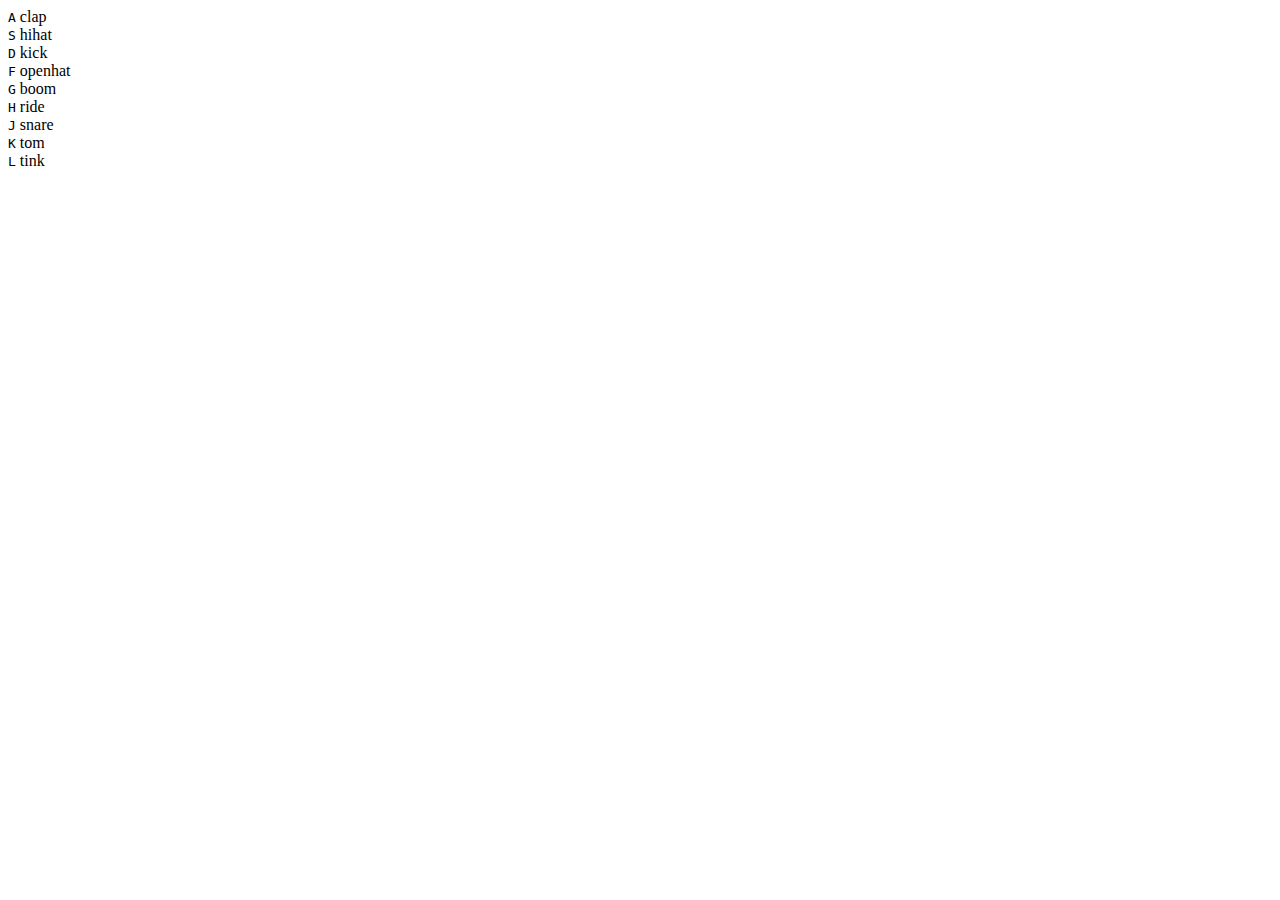
==== Javascript Drum Kit/index.html @ 5fda7138 "drumkit starter files" ====
<!DOCTYPE html>
<html lang="en">
<head>
  <meta charset="UTF-8">
  <title>JS Drum Kit</title>
  <link rel="stylesheet" href="style.css">
</head>
<body>


  <div class="keys">
    <div data-key="65" class="key">
      <kbd>A</kbd>
      <span class="sound">clap</span>
    </div>
    <div data-key="83" class="key">
      <kbd>S</kbd>
      <span class="sound">hihat</span>
    </div>
    <div data-key="68" class="key">
      <kbd>D</kbd>
      <span class="sound">kick</span>
    </div>
    <div data-key="70" class="key">
      <kbd>F</kbd>
      <span class="sound">openhat</span>
    </div>
    <div data-key="71" class="key">
      <kbd>G</kbd>
      <span class="sound">boom</span>
    </div>
    <div data-key="72" class="key">
      <kbd>H</kbd>
      <span class="sound">ride</span>
    </div>
    <div data-key="74" class="key">
      <kbd>J</kbd>
      <span class="sound">snare</span>
    </div>
    <div data-key="75" class="key">
      <kbd>K</kbd>
      <span class="sound">tom</span>
    </div>
    <div data-key="76" class="key">
      <kbd>L</kbd>
      <span class="sound">tink</span>
    </div>
  </div>

  <audio data-key="65" src="sounds/clap.wav"></audio>
  <audio data-key="83" src="sounds/hihat.wav"></audio>
  <audio data-key="68" src="sounds/kick.wav"></audio>
  <audio data-key="70" src="sounds/openhat.wav"></audio>
  <audio data-key="71" src="sounds/boom.wav"></audio>
  <audio data-key="72" src="sounds/ride.wav"></audio>
  <audio data-key="74" src="sounds/snare.wav"></audio>
  <audio data-key="75" src="sounds/tom.wav"></audio>
  <audio data-key="76" src="sounds/tink.wav"></audio>

<script>
</script>


</body>
</html>
---- Javascript Drum Kit/style.css ----
<!DOCTYPE html>
<html lang="en">
  <head>
    <meta charset="utf-8">
  <link rel="dns-prefetch" href="https://assets-cdn.github.com">
  <link rel="dns-prefetch" href="https://avatars0.githubusercontent.com">
  <link rel="dns-prefetch" href="https://avatars1.githubusercontent.com">
  <link rel="dns-prefetch" href="https://avatars2.githubusercontent.com">
  <link rel="dns-prefetch" href="https://avatars3.githubusercontent.com">
  <link rel="dns-prefetch" href="https://github-cloud.s3.amazonaws.com">
  <link rel="dns-prefetch" href="https://user-images.githubusercontent.com/">



  <link crossorigin="anonymous" href="https://assets-cdn.github.com/assets/frameworks-2d2d4c150f7000385741c6b992b302689ecd172246c6428904e0813be9bceca6.css" integrity="sha256-LS1MFQ9wADhXQca5krMCaJ7NFyJGxkKJBOCBO+m87KY=" media="all" rel="stylesheet" />
  <link crossorigin="anonymous" href="https://assets-cdn.github.com/assets/github-0522ae8d3b3bdc841d2f91f90efd5f1fd9040d910905674cd134ced43a6dfea6.css" integrity="sha256-BSKujTs73IQdL5H5Dv1fH9kEDZEJBWdM0TTO1Dpt/qY=" media="all" rel="stylesheet" />
  
  
  
  

  <meta name="viewport" content="width=device-width">
  
  <title>JavaScript30/style.css at master · wesbos/JavaScript30</title>
  <link rel="search" type="application/opensearchdescription+xml" href="/opensearch.xml" title="GitHub">
  <link rel="fluid-icon" href="https://github.com/fluidicon.png" title="GitHub">
  <meta property="fb:app_id" content="1401488693436528">

    
    <meta content="https://avatars7.githubusercontent.com/u/176013?v=4&amp;s=400" property="og:image" /><meta content="GitHub" property="og:site_name" /><meta content="object" property="og:type" /><meta content="wesbos/JavaScript30" property="og:title" /><meta content="https://github.com/wesbos/JavaScript30" property="og:url" /><meta content="JavaScript30 - 30 Day Vanilla JS Challenge" property="og:description" />

  <link rel="assets" href="https://assets-cdn.github.com/">
  <link rel="web-socket" href="wss://live.github.com/_sockets/VjI6MTgzMjg4Njg5OjAyNmUxOGY5YWJiZDZjYTgyNzcyY2M4ZjlkZTRhYjY4MzBkODRhODIwNzNkYmI5YmRiNjY3ODBmZDhkNmU0MjI=--f58b25736aa724ffe8bc787ad83410e9cb18c23b">
  <meta name="pjax-timeout" content="1000">
  <link rel="sudo-modal" href="/sessions/sudo_modal">
  <meta name="request-id" content="FF1B:16A5B:2F0E35:4AB969:59695A2B" data-pjax-transient>
  

  <meta name="selected-link" value="repo_source" data-pjax-transient>

  <meta name="google-site-verification" content="KT5gs8h0wvaagLKAVWq8bbeNwnZZK1r1XQysX3xurLU">
<meta name="google-site-verification" content="ZzhVyEFwb7w3e0-uOTltm8Jsck2F5StVihD0exw2fsA">
    <meta name="google-analytics" content="UA-3769691-2">

<meta content="collector.githubapp.com" name="octolytics-host" /><meta content="github" name="octolytics-app-id" /><meta content="https://collector.githubapp.com/github-external/browser_event" name="octolytics-event-url" /><meta content="FF1B:16A5B:2F0E35:4AB969:59695A2B" name="octolytics-dimension-request_id" /><meta content="sea" name="octolytics-dimension-region_edge" /><meta content="iad" name="octolytics-dimension-region_render" /><meta content="11225005" name="octolytics-actor-id" /><meta content="zhangzheng888" name="octolytics-actor-login" /><meta content="86ebe3dd2233b5ef2820aeb499e6f1632918552016f8547a22717edd52e17399" name="octolytics-actor-hash" />
<meta content="/&lt;user-name&gt;/&lt;repo-name&gt;/blob/show" data-pjax-transient="true" name="analytics-location" />




  <meta class="js-ga-set" name="dimension1" content="Logged In">


  

      <meta name="hostname" content="github.com">
  <meta name="user-login" content="zhangzheng888">

      <meta name="expected-hostname" content="github.com">
    <meta name="js-proxy-site-detection-payload" content="[base64]">


  <meta name="html-safe-nonce" content="883b63238f176e37fce765da57f1c0bd002ce04e">

  <meta http-equiv="x-pjax-version" content="f682644ce1bb9629b9d9d9bedf64801b">
  

      <link href="https://github.com/wesbos/JavaScript30/commits/master.atom" rel="alternate" title="Recent Commits to JavaScript30:master" type="application/atom+xml">

  <meta name="description" content="JavaScript30 - 30 Day Vanilla JS Challenge">
  <meta name="go-import" content="github.com/wesbos/JavaScript30 git https://github.com/wesbos/JavaScript30.git">

  <meta content="176013" name="octolytics-dimension-user_id" /><meta content="wesbos" name="octolytics-dimension-user_login" /><meta content="75867720" name="octolytics-dimension-repository_id" /><meta content="wesbos/JavaScript30" name="octolytics-dimension-repository_nwo" /><meta content="true" name="octolytics-dimension-repository_public" /><meta content="false" name="octolytics-dimension-repository_is_fork" /><meta content="75867720" name="octolytics-dimension-repository_network_root_id" /><meta content="wesbos/JavaScript30" name="octolytics-dimension-repository_network_root_nwo" /><meta content="false" name="octolytics-dimension-repository_explore_github_marketplace_ci_cta_shown" />


    <link rel="canonical" href="https://github.com/wesbos/JavaScript30/blob/master/01%20-%20JavaScript%20Drum%20Kit/style.css" data-pjax-transient>


  <meta name="browser-stats-url" content="https://api.github.com/_private/browser/stats">

  <meta name="browser-errors-url" content="https://api.github.com/_private/browser/errors">

  <link rel="mask-icon" href="https://assets-cdn.github.com/pinned-octocat.svg" color="#000000">
  <link rel="icon" type="image/x-icon" href="https://assets-cdn.github.com/favicon.ico">

<meta name="theme-color" content="#1e2327">


  <meta name="u2f-support" content="true">

  </head>

  <body class="logged-in env-production emoji-size-boost page-blob">
    



  <div class="position-relative js-header-wrapper ">
    <a href="#start-of-content" tabindex="1" class="bg-black text-white p-3 show-on-focus js-skip-to-content">Skip to content</a>
    <div id="js-pjax-loader-bar" class="pjax-loader-bar"><div class="progress"></div></div>

    
    
    



        
<div class="header" role="banner">
  <div class="container clearfix">
    <a class="header-logo-invertocat" href="https://github.com/" data-hotkey="g d" aria-label="Homepage" data-ga-click="Header, go to dashboard, icon:logo">
  <svg aria-hidden="true" class="octicon octicon-mark-github" height="32" version="1.1" viewBox="0 0 16 16" width="32"><path fill-rule="evenodd" d="M8 0C3.58 0 0 3.58 0 8c0 3.54 2.29 6.53 5.47 7.59.4.07.55-.17.55-.38 0-.19-.01-.82-.01-1.49-2.01.37-2.53-.49-2.69-.94-.09-.23-.48-.94-.82-1.13-.28-.15-.68-.52-.01-.53.63-.01 1.08.58 1.23.82.72 1.21 1.87.87 2.33.66.07-.52.28-.87.51-1.07-1.78-.2-3.64-.89-3.64-3.95 0-.87.31-1.59.82-2.15-.08-.2-.36-1.02.08-2.12 0 0 .67-.21 2.2.82.64-.18 1.32-.27 2-.27.68 0 1.36.09 2 .27 1.53-1.04 2.2-.82 2.2-.82.44 1.1.16 1.92.08 2.12.51.56.82 1.27.82 2.15 0 3.07-1.87 3.75-3.65 3.95.29.25.54.73.54 1.48 0 1.07-.01 1.93-.01 2.2 0 .21.15.46.55.38A8.013 8.013 0 0 0 16 8c0-4.42-3.58-8-8-8z"/></svg>
</a>


        <div class="header-search scoped-search site-scoped-search js-site-search" role="search">
  <!-- '"` --><!-- </textarea></xmp> --></option></form><form accept-charset="UTF-8" action="/wesbos/JavaScript30/search" class="js-site-search-form" data-scoped-search-url="/wesbos/JavaScript30/search" data-unscoped-search-url="/search" method="get"><div style="margin:0;padding:0;display:inline"><input name="utf8" type="hidden" value="&#x2713;" /></div>
    <label class="form-control header-search-wrapper js-chromeless-input-container">
        <a href="/wesbos/JavaScript30/blob/master/01%20-%20JavaScript%20Drum%20Kit/style.css" class="header-search-scope no-underline">This repository</a>
      <input type="text"
        class="form-control header-search-input js-site-search-focus js-site-search-field is-clearable"
        data-hotkey="s"
        name="q"
        value=""
        placeholder="Search"
        aria-label="Search this repository"
        data-unscoped-placeholder="Search GitHub"
        data-scoped-placeholder="Search"
        autocapitalize="off">
        <input type="hidden" class="js-site-search-type-field" name="type" >
    </label>
</form></div>


      <ul class="header-nav float-left" role="navigation">
        <li class="header-nav-item">
          <a href="/pulls" aria-label="Pull requests you created" class="js-selected-navigation-item header-nav-link" data-ga-click="Header, click, Nav menu - item:pulls context:user" data-hotkey="g p" data-selected-links="/pulls /pulls/assigned /pulls/mentioned /pulls">
            Pull requests
</a>        </li>
        <li class="header-nav-item">
          <a href="/issues" aria-label="Issues you created" class="js-selected-navigation-item header-nav-link" data-ga-click="Header, click, Nav menu - item:issues context:user" data-hotkey="g i" data-selected-links="/issues /issues/assigned /issues/mentioned /issues">
            Issues
</a>        </li>
            <li class="header-nav-item">
              <a href="/marketplace" class="js-selected-navigation-item header-nav-link" data-ga-click="Header, click, Nav menu - item:marketplace context:user" data-selected-links=" /marketplace">
                Marketplace
</a>            </li>
          <li class="header-nav-item">
            <a class="header-nav-link" href="https://gist.github.com/" data-ga-click="Header, go to gist, text:gist">Gist</a>
          </li>
      </ul>

    
<ul class="header-nav user-nav float-right" id="user-links">
  <li class="header-nav-item">
    
    <a href="/notifications" aria-label="You have no unread notifications" class="header-nav-link notification-indicator tooltipped tooltipped-s js-socket-channel js-notification-indicator " data-channel="notification-changed:11225005" data-ga-click="Header, go to notifications, icon:read" data-hotkey="g n">
        <span class="mail-status "></span>
        <svg aria-hidden="true" class="octicon octicon-bell float-left" height="16" version="1.1" viewBox="0 0 14 16" width="14"><path fill-rule="evenodd" d="M14 12v1H0v-1l.73-.58c.77-.77.81-2.55 1.19-4.42C2.69 3.23 6 2 6 2c0-.55.45-1 1-1s1 .45 1 1c0 0 3.39 1.23 4.16 5 .38 1.88.42 3.66 1.19 4.42l.66.58H14zm-7 4c1.11 0 2-.89 2-2H5c0 1.11.89 2 2 2z"/></svg>
</a>
  </li>

  <li class="header-nav-item dropdown js-menu-container">
    <a class="header-nav-link tooltipped tooltipped-s js-menu-target" href="/new"
       aria-label="Create new…"
       aria-expanded="false"
       aria-haspopup="true"
       data-ga-click="Header, create new, icon:add">
      <svg aria-hidden="true" class="octicon octicon-plus float-left" height="16" version="1.1" viewBox="0 0 12 16" width="12"><path fill-rule="evenodd" d="M12 9H7v5H5V9H0V7h5V2h2v5h5z"/></svg>
      <span class="dropdown-caret"></span>
    </a>

    <div class="dropdown-menu-content js-menu-content">
      <ul class="dropdown-menu dropdown-menu-sw">
        
<a class="dropdown-item" href="/new" data-ga-click="Header, create new repository">
  New repository
</a>

  <a class="dropdown-item" href="/new/import" data-ga-click="Header, import a repository">
    Import repository
  </a>

<a class="dropdown-item" href="https://gist.github.com/" data-ga-click="Header, create new gist">
  New gist
</a>

  <a class="dropdown-item" href="/organizations/new" data-ga-click="Header, create new organization">
    New organization
  </a>




      </ul>
    </div>
  </li>

  <li class="header-nav-item dropdown js-menu-container">
    <a class="header-nav-link name tooltipped tooltipped-sw js-menu-target" href="/zhangzheng888"
       aria-label="View profile and more"
       aria-expanded="false"
       aria-haspopup="true"
       data-ga-click="Header, show menu, icon:avatar">
      <img alt="@zhangzheng888" class="avatar" src="https://avatars7.githubusercontent.com/u/11225005?v=4&amp;s=40" height="20" width="20">
      <span class="dropdown-caret"></span>
    </a>

    <div class="dropdown-menu-content js-menu-content">
      <div class="dropdown-menu dropdown-menu-sw">
        <div class="dropdown-header header-nav-current-user css-truncate">
          Signed in as <strong class="css-truncate-target">zhangzheng888</strong>
        </div>

        <div class="dropdown-divider"></div>

        <a class="dropdown-item" href="/zhangzheng888" data-ga-click="Header, go to profile, text:your profile">
          Your profile
        </a>
        <a class="dropdown-item" href="/zhangzheng888?tab=stars" data-ga-click="Header, go to starred repos, text:your stars">
          Your stars
        </a>
        <a class="dropdown-item" href="/explore" data-ga-click="Header, go to explore, text:explore">
          Explore
        </a>
        <a class="dropdown-item" href="https://help.github.com" data-ga-click="Header, go to help, text:help">
          Help
        </a>

        <div class="dropdown-divider"></div>

        <a class="dropdown-item" href="/settings/profile" data-ga-click="Header, go to settings, icon:settings">
          Settings
        </a>

        <!-- '"` --><!-- </textarea></xmp> --></option></form><form accept-charset="UTF-8" action="/logout" class="logout-form" method="post"><div style="margin:0;padding:0;display:inline"><input name="utf8" type="hidden" value="&#x2713;" /><input name="authenticity_token" type="hidden" value="LkQZO9pPXCbfWIFpiAdh2zVHQpJHOhcaK1U5I3yOAWi6pCA9kipITg+T6VxtT45/TMwpUqrHSQZGllgC674P7g==" /></div>
          <button type="submit" class="dropdown-item dropdown-signout" data-ga-click="Header, sign out, icon:logout">
            Sign out
          </button>
</form>      </div>
    </div>
  </li>
</ul>


    <!-- '"` --><!-- </textarea></xmp> --></option></form><form accept-charset="UTF-8" action="/logout" class="sr-only right-0" method="post"><div style="margin:0;padding:0;display:inline"><input name="utf8" type="hidden" value="&#x2713;" /><input name="authenticity_token" type="hidden" value="pvcbQCjNYOde0RsJHeAB9KbdU155Y11MOKJNgkdrmv0yFyJGYKh0j44aczz4qO5Q31Y4npSeA1BVYSyj0FuUew==" /></div>
      <button type="submit" class="dropdown-item dropdown-signout" data-ga-click="Header, sign out, icon:logout">
        Sign out
      </button>
</form>  </div>
</div>


      

  </div>

  <div id="start-of-content" class="show-on-focus"></div>

    <div id="js-flash-container">
</div>



  <div role="main">
        <div itemscope itemtype="http://schema.org/SoftwareSourceCode">
    <div id="js-repo-pjax-container" data-pjax-container>
      




    <div class="pagehead repohead instapaper_ignore readability-menu experiment-repo-nav">
      <div class="container repohead-details-container">

        <ul class="pagehead-actions">
  <li>
        <!-- '"` --><!-- </textarea></xmp> --></option></form><form accept-charset="UTF-8" action="/notifications/subscribe" class="js-social-container" data-autosubmit="true" data-remote="true" method="post"><div style="margin:0;padding:0;display:inline"><input name="utf8" type="hidden" value="&#x2713;" /><input name="authenticity_token" type="hidden" value="uhtlJGfyTkUo1gnWtTNiYeR6mv5d7xFJfTAPopca4hJoZwEcExyrwNBH8i+9vNGhxsopHXd8XPC1pP+kReGmzw==" /></div>      <input class="form-control" id="repository_id" name="repository_id" type="hidden" value="75867720" />

        <div class="select-menu js-menu-container js-select-menu">
          <a href="/wesbos/JavaScript30/subscription"
            class="btn btn-sm btn-with-count select-menu-button js-menu-target"
            role="button"
            aria-haspopup="true"
            aria-expanded="false"
            aria-label="Toggle repository notifications menu"
            data-ga-click="Repository, click Watch settings, action:blob#show">
            <span class="js-select-button">
                <svg aria-hidden="true" class="octicon octicon-eye" height="16" version="1.1" viewBox="0 0 16 16" width="16"><path fill-rule="evenodd" d="M8.06 2C3 2 0 8 0 8s3 6 8.06 6C13 14 16 8 16 8s-3-6-7.94-6zM8 12c-2.2 0-4-1.78-4-4 0-2.2 1.8-4 4-4 2.22 0 4 1.8 4 4 0 2.22-1.78 4-4 4zm2-4c0 1.11-.89 2-2 2-1.11 0-2-.89-2-2 0-1.11.89-2 2-2 1.11 0 2 .89 2 2z"/></svg>
                Watch
            </span>
          </a>
            <a class="social-count js-social-count"
              href="/wesbos/JavaScript30/watchers"
              aria-label="233 users are watching this repository">
              233
            </a>

        <div class="select-menu-modal-holder">
          <div class="select-menu-modal subscription-menu-modal js-menu-content">
            <div class="select-menu-header js-navigation-enable" tabindex="-1">
              <svg aria-label="Close" class="octicon octicon-x js-menu-close" height="16" role="img" version="1.1" viewBox="0 0 12 16" width="12"><path fill-rule="evenodd" d="M7.48 8l3.75 3.75-1.48 1.48L6 9.48l-3.75 3.75-1.48-1.48L4.52 8 .77 4.25l1.48-1.48L6 6.52l3.75-3.75 1.48 1.48z"/></svg>
              <span class="select-menu-title">Notifications</span>
            </div>

              <div class="select-menu-list js-navigation-container" role="menu">

                <div class="select-menu-item js-navigation-item selected" role="menuitem" tabindex="0">
                  <svg aria-hidden="true" class="octicon octicon-check select-menu-item-icon" height="16" version="1.1" viewBox="0 0 12 16" width="12"><path fill-rule="evenodd" d="M12 5l-8 8-4-4 1.5-1.5L4 10l6.5-6.5z"/></svg>
                  <div class="select-menu-item-text">
                    <input checked="checked" id="do_included" name="do" type="radio" value="included" />
                    <span class="select-menu-item-heading">Not watching</span>
                    <span class="description">Be notified when participating or @mentioned.</span>
                    <span class="js-select-button-text hidden-select-button-text">
                      <svg aria-hidden="true" class="octicon octicon-eye" height="16" version="1.1" viewBox="0 0 16 16" width="16"><path fill-rule="evenodd" d="M8.06 2C3 2 0 8 0 8s3 6 8.06 6C13 14 16 8 16 8s-3-6-7.94-6zM8 12c-2.2 0-4-1.78-4-4 0-2.2 1.8-4 4-4 2.22 0 4 1.8 4 4 0 2.22-1.78 4-4 4zm2-4c0 1.11-.89 2-2 2-1.11 0-2-.89-2-2 0-1.11.89-2 2-2 1.11 0 2 .89 2 2z"/></svg>
                      Watch
                    </span>
                  </div>
                </div>

                <div class="select-menu-item js-navigation-item " role="menuitem" tabindex="0">
                  <svg aria-hidden="true" class="octicon octicon-check select-menu-item-icon" height="16" version="1.1" viewBox="0 0 12 16" width="12"><path fill-rule="evenodd" d="M12 5l-8 8-4-4 1.5-1.5L4 10l6.5-6.5z"/></svg>
                  <div class="select-menu-item-text">
                    <input id="do_subscribed" name="do" type="radio" value="subscribed" />
                    <span class="select-menu-item-heading">Watching</span>
                    <span class="description">Be notified of all conversations.</span>
                    <span class="js-select-button-text hidden-select-button-text">
                      <svg aria-hidden="true" class="octicon octicon-eye" height="16" version="1.1" viewBox="0 0 16 16" width="16"><path fill-rule="evenodd" d="M8.06 2C3 2 0 8 0 8s3 6 8.06 6C13 14 16 8 16 8s-3-6-7.94-6zM8 12c-2.2 0-4-1.78-4-4 0-2.2 1.8-4 4-4 2.22 0 4 1.8 4 4 0 2.22-1.78 4-4 4zm2-4c0 1.11-.89 2-2 2-1.11 0-2-.89-2-2 0-1.11.89-2 2-2 1.11 0 2 .89 2 2z"/></svg>
                        Unwatch
                    </span>
                  </div>
                </div>

                <div class="select-menu-item js-navigation-item " role="menuitem" tabindex="0">
                  <svg aria-hidden="true" class="octicon octicon-check select-menu-item-icon" height="16" version="1.1" viewBox="0 0 12 16" width="12"><path fill-rule="evenodd" d="M12 5l-8 8-4-4 1.5-1.5L4 10l6.5-6.5z"/></svg>
                  <div class="select-menu-item-text">
                    <input id="do_ignore" name="do" type="radio" value="ignore" />
                    <span class="select-menu-item-heading">Ignoring</span>
                    <span class="description">Never be notified.</span>
                    <span class="js-select-button-text hidden-select-button-text">
                      <svg aria-hidden="true" class="octicon octicon-mute" height="16" version="1.1" viewBox="0 0 16 16" width="16"><path fill-rule="evenodd" d="M8 2.81v10.38c0 .67-.81 1-1.28.53L3 10H1c-.55 0-1-.45-1-1V7c0-.55.45-1 1-1h2l3.72-3.72C7.19 1.81 8 2.14 8 2.81zm7.53 3.22l-1.06-1.06-1.97 1.97-1.97-1.97-1.06 1.06L11.44 8 9.47 9.97l1.06 1.06 1.97-1.97 1.97 1.97 1.06-1.06L13.56 8l1.97-1.97z"/></svg>
                        Stop ignoring
                    </span>
                  </div>
                </div>

              </div>

            </div>
          </div>
        </div>
</form>
  </li>

  <li>
    
  <div class="js-toggler-container js-social-container starring-container ">
    <!-- '"` --><!-- </textarea></xmp> --></option></form><form accept-charset="UTF-8" action="/wesbos/JavaScript30/unstar" class="starred" data-remote="true" method="post"><div style="margin:0;padding:0;display:inline"><input name="utf8" type="hidden" value="&#x2713;" /><input name="authenticity_token" type="hidden" value="wg1s2pdFx8kyaXYXnhvdggSY9losZ483f235A/Bzvio9wN+Vgg/ffBTQmTHUxZYwXW8uY63fheA0F8/0KAkk3A==" /></div>
      <button
        type="submit"
        class="btn btn-sm btn-with-count js-toggler-target"
        aria-label="Unstar this repository" title="Unstar wesbos/JavaScript30"
        data-ga-click="Repository, click unstar button, action:blob#show; text:Unstar">
        <svg aria-hidden="true" class="octicon octicon-star" height="16" version="1.1" viewBox="0 0 14 16" width="14"><path fill-rule="evenodd" d="M14 6l-4.9-.64L7 1 4.9 5.36 0 6l3.6 3.26L2.67 14 7 11.67 11.33 14l-.93-4.74z"/></svg>
        Unstar
      </button>
        <a class="social-count js-social-count" href="/wesbos/JavaScript30/stargazers"
           aria-label="5016 users starred this repository">
          5,016
        </a>
</form>
    <!-- '"` --><!-- </textarea></xmp> --></option></form><form accept-charset="UTF-8" action="/wesbos/JavaScript30/star" class="unstarred" data-remote="true" method="post"><div style="margin:0;padding:0;display:inline"><input name="utf8" type="hidden" value="&#x2713;" /><input name="authenticity_token" type="hidden" value="K4BEL1ds92QpmD3MvWtNr0PNWvIuiU/qgKWnTadibAGa1hdcJS+I1+8dl27N3/5+omHniUPp8W5cS3JCYRWvBw==" /></div>
      <button
        type="submit"
        class="btn btn-sm btn-with-count js-toggler-target"
        aria-label="Star this repository" title="Star wesbos/JavaScript30"
        data-ga-click="Repository, click star button, action:blob#show; text:Star">
        <svg aria-hidden="true" class="octicon octicon-star" height="16" version="1.1" viewBox="0 0 14 16" width="14"><path fill-rule="evenodd" d="M14 6l-4.9-.64L7 1 4.9 5.36 0 6l3.6 3.26L2.67 14 7 11.67 11.33 14l-.93-4.74z"/></svg>
        Star
      </button>
        <a class="social-count js-social-count" href="/wesbos/JavaScript30/stargazers"
           aria-label="5016 users starred this repository">
          5,016
        </a>
</form>  </div>

  </li>

  <li>
          <!-- '"` --><!-- </textarea></xmp> --></option></form><form accept-charset="UTF-8" action="/wesbos/JavaScript30/fork" class="btn-with-count" method="post"><div style="margin:0;padding:0;display:inline"><input name="utf8" type="hidden" value="&#x2713;" /><input name="authenticity_token" type="hidden" value="wKA9ExxVQvMZlpgikC6wNyLUQgsxrcJQtqfOS9MN4hYwhuElLDWRGajT2oFSHgfc8XPT6Uik5TgBqX2qQ/8AKg==" /></div>
            <button
                type="submit"
                class="btn btn-sm btn-with-count"
                data-ga-click="Repository, show fork modal, action:blob#show; text:Fork"
                title="Fork your own copy of wesbos/JavaScript30 to your account"
                aria-label="Fork your own copy of wesbos/JavaScript30 to your account">
              <svg aria-hidden="true" class="octicon octicon-repo-forked" height="16" version="1.1" viewBox="0 0 10 16" width="10"><path fill-rule="evenodd" d="M8 1a1.993 1.993 0 0 0-1 3.72V6L5 8 3 6V4.72A1.993 1.993 0 0 0 2 1a1.993 1.993 0 0 0-1 3.72V6.5l3 3v1.78A1.993 1.993 0 0 0 5 15a1.993 1.993 0 0 0 1-3.72V9.5l3-3V4.72A1.993 1.993 0 0 0 8 1zM2 4.2C1.34 4.2.8 3.65.8 3c0-.65.55-1.2 1.2-1.2.65 0 1.2.55 1.2 1.2 0 .65-.55 1.2-1.2 1.2zm3 10c-.66 0-1.2-.55-1.2-1.2 0-.65.55-1.2 1.2-1.2.65 0 1.2.55 1.2 1.2 0 .65-.55 1.2-1.2 1.2zm3-10c-.66 0-1.2-.55-1.2-1.2 0-.65.55-1.2 1.2-1.2.65 0 1.2.55 1.2 1.2 0 .65-.55 1.2-1.2 1.2z"/></svg>
              Fork
            </button>
</form>
    <a href="/wesbos/JavaScript30/network" class="social-count"
       aria-label="4015 users forked this repository">
      4,015
    </a>
  </li>
</ul>

        <h1 class="public ">
  <svg aria-hidden="true" class="octicon octicon-repo" height="16" version="1.1" viewBox="0 0 12 16" width="12"><path fill-rule="evenodd" d="M4 9H3V8h1v1zm0-3H3v1h1V6zm0-2H3v1h1V4zm0-2H3v1h1V2zm8-1v12c0 .55-.45 1-1 1H6v2l-1.5-1.5L3 16v-2H1c-.55 0-1-.45-1-1V1c0-.55.45-1 1-1h10c.55 0 1 .45 1 1zm-1 10H1v2h2v-1h3v1h5v-2zm0-10H2v9h9V1z"/></svg>
  <span class="author" itemprop="author"><a href="/wesbos" class="url fn" rel="author">wesbos</a></span><!--
--><span class="path-divider">/</span><!--
--><strong itemprop="name"><a href="/wesbos/JavaScript30" data-pjax="#js-repo-pjax-container">JavaScript30</a></strong>

</h1>

      </div>
      <div class="container">
        
<nav class="reponav js-repo-nav js-sidenav-container-pjax"
     itemscope
     itemtype="http://schema.org/BreadcrumbList"
     role="navigation"
     data-pjax="#js-repo-pjax-container">

  <span itemscope itemtype="http://schema.org/ListItem" itemprop="itemListElement">
    <a href="/wesbos/JavaScript30" class="js-selected-navigation-item selected reponav-item" data-hotkey="g c" data-selected-links="repo_source repo_downloads repo_commits repo_releases repo_tags repo_branches /wesbos/JavaScript30" itemprop="url">
      <svg aria-hidden="true" class="octicon octicon-code" height="16" version="1.1" viewBox="0 0 14 16" width="14"><path fill-rule="evenodd" d="M9.5 3L8 4.5 11.5 8 8 11.5 9.5 13 14 8 9.5 3zm-5 0L0 8l4.5 5L6 11.5 2.5 8 6 4.5 4.5 3z"/></svg>
      <span itemprop="name">Code</span>
      <meta itemprop="position" content="1">
</a>  </span>


  <span itemscope itemtype="http://schema.org/ListItem" itemprop="itemListElement">
    <a href="/wesbos/JavaScript30/pulls" class="js-selected-navigation-item reponav-item" data-hotkey="g p" data-selected-links="repo_pulls /wesbos/JavaScript30/pulls" itemprop="url">
      <svg aria-hidden="true" class="octicon octicon-git-pull-request" height="16" version="1.1" viewBox="0 0 12 16" width="12"><path fill-rule="evenodd" d="M11 11.28V5c-.03-.78-.34-1.47-.94-2.06C9.46 2.35 8.78 2.03 8 2H7V0L4 3l3 3V4h1c.27.02.48.11.69.31.21.2.3.42.31.69v6.28A1.993 1.993 0 0 0 10 15a1.993 1.993 0 0 0 1-3.72zm-1 2.92c-.66 0-1.2-.55-1.2-1.2 0-.65.55-1.2 1.2-1.2.65 0 1.2.55 1.2 1.2 0 .65-.55 1.2-1.2 1.2zM4 3c0-1.11-.89-2-2-2a1.993 1.993 0 0 0-1 3.72v6.56A1.993 1.993 0 0 0 2 15a1.993 1.993 0 0 0 1-3.72V4.72c.59-.34 1-.98 1-1.72zm-.8 10c0 .66-.55 1.2-1.2 1.2-.65 0-1.2-.55-1.2-1.2 0-.65.55-1.2 1.2-1.2.65 0 1.2.55 1.2 1.2zM2 4.2C1.34 4.2.8 3.65.8 3c0-.65.55-1.2 1.2-1.2.65 0 1.2.55 1.2 1.2 0 .65-.55 1.2-1.2 1.2z"/></svg>
      <span itemprop="name">Pull requests</span>
      <span class="Counter">7</span>
      <meta itemprop="position" content="3">
</a>  </span>

    <a href="/wesbos/JavaScript30/projects" class="js-selected-navigation-item reponav-item" data-selected-links="repo_projects new_repo_project repo_project /wesbos/JavaScript30/projects">
      <svg aria-hidden="true" class="octicon octicon-project" height="16" version="1.1" viewBox="0 0 15 16" width="15"><path fill-rule="evenodd" d="M10 12h3V2h-3v10zm-4-2h3V2H6v8zm-4 4h3V2H2v12zm-1 1h13V1H1v14zM14 0H1a1 1 0 0 0-1 1v14a1 1 0 0 0 1 1h13a1 1 0 0 0 1-1V1a1 1 0 0 0-1-1z"/></svg>
      Projects
      <span class="Counter" >0</span>
</a>
    <a href="/wesbos/JavaScript30/wiki" class="js-selected-navigation-item reponav-item" data-hotkey="g w" data-selected-links="repo_wiki /wesbos/JavaScript30/wiki">
      <svg aria-hidden="true" class="octicon octicon-book" height="16" version="1.1" viewBox="0 0 16 16" width="16"><path fill-rule="evenodd" d="M3 5h4v1H3V5zm0 3h4V7H3v1zm0 2h4V9H3v1zm11-5h-4v1h4V5zm0 2h-4v1h4V7zm0 2h-4v1h4V9zm2-6v9c0 .55-.45 1-1 1H9.5l-1 1-1-1H2c-.55 0-1-.45-1-1V3c0-.55.45-1 1-1h5.5l1 1 1-1H15c.55 0 1 .45 1 1zm-8 .5L7.5 3H2v9h6V3.5zm7-.5H9.5l-.5.5V12h6V3z"/></svg>
      Wiki
</a>

    <div class="reponav-dropdown js-menu-container">
      <button type="button" class="btn-link reponav-item reponav-dropdown js-menu-target " data-no-toggle aria-expanded="false" aria-haspopup="true">
        Insights
        <svg aria-hidden="true" class="octicon octicon-triangle-down v-align-middle text-gray" height="11" version="1.1" viewBox="0 0 12 16" width="8"><path fill-rule="evenodd" d="M0 5l6 6 6-6z"/></svg>
      </button>
      <div class="dropdown-menu-content js-menu-content">
        <div class="dropdown-menu dropdown-menu-sw">
          <a class="dropdown-item" href="/wesbos/JavaScript30/pulse" data-skip-pjax>
            <svg aria-hidden="true" class="octicon octicon-pulse" height="16" version="1.1" viewBox="0 0 14 16" width="14"><path fill-rule="evenodd" d="M11.5 8L8.8 5.4 6.6 8.5 5.5 1.6 2.38 8H0v2h3.6l.9-1.8.9 5.4L9 8.5l1.6 1.5H14V8z"/></svg>
            Pulse
          </a>
          <a class="dropdown-item" href="/wesbos/JavaScript30/graphs" data-skip-pjax>
            <svg aria-hidden="true" class="octicon octicon-graph" height="16" version="1.1" viewBox="0 0 16 16" width="16"><path fill-rule="evenodd" d="M16 14v1H0V0h1v14h15zM5 13H3V8h2v5zm4 0H7V3h2v10zm4 0h-2V6h2v7z"/></svg>
            Graphs
          </a>
        </div>
      </div>
    </div>
</nav>

      </div>
    </div>

<div class="container new-discussion-timeline experiment-repo-nav">
  <div class="repository-content">

    
  <a href="/wesbos/JavaScript30/blob/00dbfc52240b58e076a8ac1e65bc6711e4151a32/01%20-%20JavaScript%20Drum%20Kit/style.css" class="d-none js-permalink-shortcut" data-hotkey="y">Permalink</a>

  <!-- blob contrib key: blob_contributors:v21:b9d0be306fda595b0ea60181a83f32d1 -->

  <div class="file-navigation js-zeroclipboard-container">
    
<div class="select-menu branch-select-menu js-menu-container js-select-menu float-left">
  <button class=" btn btn-sm select-menu-button js-menu-target css-truncate" data-hotkey="w"
    
    type="button" aria-label="Switch branches or tags" aria-expanded="false" aria-haspopup="true">
      <i>Branch:</i>
      <span class="js-select-button css-truncate-target">master</span>
  </button>

  <div class="select-menu-modal-holder js-menu-content js-navigation-container" data-pjax>

    <div class="select-menu-modal">
      <div class="select-menu-header">
        <svg aria-label="Close" class="octicon octicon-x js-menu-close" height="16" role="img" version="1.1" viewBox="0 0 12 16" width="12"><path fill-rule="evenodd" d="M7.48 8l3.75 3.75-1.48 1.48L6 9.48l-3.75 3.75-1.48-1.48L4.52 8 .77 4.25l1.48-1.48L6 6.52l3.75-3.75 1.48 1.48z"/></svg>
        <span class="select-menu-title">Switch branches/tags</span>
      </div>

      <div class="select-menu-filters">
        <div class="select-menu-text-filter">
          <input type="text" aria-label="Filter branches/tags" id="context-commitish-filter-field" class="form-control js-filterable-field js-navigation-enable" placeholder="Filter branches/tags">
        </div>
        <div class="select-menu-tabs">
          <ul>
            <li class="select-menu-tab">
              <a href="#" data-tab-filter="branches" data-filter-placeholder="Filter branches/tags" class="js-select-menu-tab" role="tab">Branches</a>
            </li>
            <li class="select-menu-tab">
              <a href="#" data-tab-filter="tags" data-filter-placeholder="Find a tag…" class="js-select-menu-tab" role="tab">Tags</a>
            </li>
          </ul>
        </div>
      </div>

      <div class="select-menu-list select-menu-tab-bucket js-select-menu-tab-bucket" data-tab-filter="branches" role="menu">

        <div data-filterable-for="context-commitish-filter-field" data-filterable-type="substring">


            <a class="select-menu-item js-navigation-item js-navigation-open selected"
               href="/wesbos/JavaScript30/blob/master/01%20-%20JavaScript%20Drum%20Kit/style.css"
               data-name="master"
               data-skip-pjax="true"
               rel="nofollow">
              <svg aria-hidden="true" class="octicon octicon-check select-menu-item-icon" height="16" version="1.1" viewBox="0 0 12 16" width="12"><path fill-rule="evenodd" d="M12 5l-8 8-4-4 1.5-1.5L4 10l6.5-6.5z"/></svg>
              <span class="select-menu-item-text css-truncate-target js-select-menu-filter-text">
                master
              </span>
            </a>
        </div>

          <div class="select-menu-no-results">Nothing to show</div>
      </div>

      <div class="select-menu-list select-menu-tab-bucket js-select-menu-tab-bucket" data-tab-filter="tags">
        <div data-filterable-for="context-commitish-filter-field" data-filterable-type="substring">


        </div>

        <div class="select-menu-no-results">Nothing to show</div>
      </div>

    </div>
  </div>
</div>

    <div class="BtnGroup float-right">
      <a href="/wesbos/JavaScript30/find/master"
            class="js-pjax-capture-input btn btn-sm BtnGroup-item"
            data-pjax
            data-hotkey="t">
        Find file
      </a>
      <button aria-label="Copy file path to clipboard" class="js-zeroclipboard btn btn-sm BtnGroup-item tooltipped tooltipped-s" data-copied-hint="Copied!" type="button">Copy path</button>
    </div>
    <div class="breadcrumb js-zeroclipboard-target">
      <span class="repo-root js-repo-root"><span class="js-path-segment"><a href="/wesbos/JavaScript30"><span>JavaScript30</span></a></span></span><span class="separator">/</span><span class="js-path-segment"><a href="/wesbos/JavaScript30/tree/master/01%20-%20JavaScript%20Drum%20Kit"><span>01 - JavaScript Drum Kit</span></a></span><span class="separator">/</span><strong class="final-path">style.css</strong>
    </div>
  </div>


  
  <div class="commit-tease">
      <span class="float-right">
        <a class="commit-tease-sha" href="/wesbos/JavaScript30/commit/8b09f1d58c720dc8c4054c0554af933b45c00642" data-pjax>
          8b09f1d
        </a>
        <relative-time datetime="2017-01-02T17:42:49Z">Jan 2, 2017</relative-time>
      </span>
      <div>
        <img alt="" class="avatar" data-canonical-src="https://2.gravatar.com/avatar/8c651ce781457a0a61a6c352eb9a4d7d?d=https%3A%2F%2Fassets-cdn.github.com%2Fimages%2Fgravatars%2Fgravatar-user-420.png&amp;r=x&amp;s=140" height="20" src="https://camo.githubusercontent.com/ce114265fef69d2111fd16b31c6504eac6d2fc86/[base64]" width="20" />
        <span class="user-mention">Francisco Dias</span>
          <a href="/wesbos/JavaScript30/commit/8b09f1d58c720dc8c4054c0554af933b45c00642" class="message" data-pjax="true" title="converted to rems and added a space between `rule: value`">converted to rems and added a space between `rule: value`</a>
      </div>

    <div class="commit-tease-contributors">
      <button type="button" class="btn-link muted-link contributors-toggle" data-facebox="#blob_contributors_box">
        <strong>1</strong>
         contributor
      </button>
      
    </div>

    <div id="blob_contributors_box" style="display:none">
      <h2 class="facebox-header" data-facebox-id="facebox-header">Users who have contributed to this file</h2>
      <ul class="facebox-user-list" data-facebox-id="facebox-description">
          <li class="facebox-user-list-item">
            <img alt="@wesbos" height="24" src="https://avatars0.githubusercontent.com/u/176013?v=3&amp;s=48" width="24" />
            <a href="/wesbos">wesbos</a>
          </li>
      </ul>
    </div>
  </div>

  <div class="file">
    <div class="file-header">
  <div class="file-actions">

    <div class="BtnGroup">
      <a href="/wesbos/JavaScript30/raw/master/01%20-%20JavaScript%20Drum%20Kit/style.css" class="btn btn-sm BtnGroup-item" id="raw-url">Raw</a>
        <a href="/wesbos/JavaScript30/blame/master/01%20-%20JavaScript%20Drum%20Kit/style.css" class="btn btn-sm js-update-url-with-hash BtnGroup-item" data-hotkey="b">Blame</a>
      <a href="/wesbos/JavaScript30/commits/master/01%20-%20JavaScript%20Drum%20Kit/style.css" class="btn btn-sm BtnGroup-item" rel="nofollow">History</a>
    </div>

        <a class="btn-octicon tooltipped tooltipped-nw"
           href="https://desktop.github.com"
           aria-label="Open this file in GitHub Desktop"
           data-ga-click="Repository, open with desktop, type:mac">
            <svg aria-hidden="true" class="octicon octicon-device-desktop" height="16" version="1.1" viewBox="0 0 16 16" width="16"><path fill-rule="evenodd" d="M15 2H1c-.55 0-1 .45-1 1v9c0 .55.45 1 1 1h5.34c-.25.61-.86 1.39-2.34 2h8c-1.48-.61-2.09-1.39-2.34-2H15c.55 0 1-.45 1-1V3c0-.55-.45-1-1-1zm0 9H1V3h14v8z"/></svg>
        </a>

        <!-- '"` --><!-- </textarea></xmp> --></option></form><form accept-charset="UTF-8" action="/wesbos/JavaScript30/edit/master/01%20-%20JavaScript%20Drum%20Kit/style.css" class="inline-form js-update-url-with-hash" method="post"><div style="margin:0;padding:0;display:inline"><input name="utf8" type="hidden" value="&#x2713;" /><input name="authenticity_token" type="hidden" value="PT0L6w0sszqPn3J+2gOGvY/RlO336oY3GM18iZtAmMPrz6DViruAAcDGcnU3O8ArJ/BY8gnriiNiUREbBX6Pyw==" /></div>
          <button class="btn-octicon tooltipped tooltipped-nw" type="submit"
            aria-label="Fork this project and edit the file" data-hotkey="e" data-disable-with>
            <svg aria-hidden="true" class="octicon octicon-pencil" height="16" version="1.1" viewBox="0 0 14 16" width="14"><path fill-rule="evenodd" d="M0 12v3h3l8-8-3-3-8 8zm3 2H1v-2h1v1h1v1zm10.3-9.3L12 6 9 3l1.3-1.3a.996.996 0 0 1 1.41 0l1.59 1.59c.39.39.39 1.02 0 1.41z"/></svg>
          </button>
</form>        <!-- '"` --><!-- </textarea></xmp> --></option></form><form accept-charset="UTF-8" action="/wesbos/JavaScript30/delete/master/01%20-%20JavaScript%20Drum%20Kit/style.css" class="inline-form" method="post"><div style="margin:0;padding:0;display:inline"><input name="utf8" type="hidden" value="&#x2713;" /><input name="authenticity_token" type="hidden" value="7TI1nnUPEWa7TDY4zpJwnLYtb+GRVfo77NMnux6Px525DJuQtN5f8msxRnJeBPxzXE25cilSaDzoJFbxX+Tf6Q==" /></div>
          <button class="btn-octicon btn-octicon-danger tooltipped tooltipped-nw" type="submit"
            aria-label="Fork this project and delete the file" data-disable-with>
            <svg aria-hidden="true" class="octicon octicon-trashcan" height="16" version="1.1" viewBox="0 0 12 16" width="12"><path fill-rule="evenodd" d="M11 2H9c0-.55-.45-1-1-1H5c-.55 0-1 .45-1 1H2c-.55 0-1 .45-1 1v1c0 .55.45 1 1 1v9c0 .55.45 1 1 1h7c.55 0 1-.45 1-1V5c.55 0 1-.45 1-1V3c0-.55-.45-1-1-1zm-1 12H3V5h1v8h1V5h1v8h1V5h1v8h1V5h1v9zm1-10H2V3h9v1z"/></svg>
          </button>
</form>  </div>

  <div class="file-info">
      51 lines (45 sloc)
      <span class="file-info-divider"></span>
    813 Bytes
  </div>
</div>

    

  <div itemprop="text" class="blob-wrapper data type-css">
      <table class="highlight tab-size js-file-line-container" data-tab-size="8">
      <tr>
        <td id="L1" class="blob-num js-line-number" data-line-number="1"></td>
        <td id="LC1" class="blob-code blob-code-inner js-file-line"><span class="pl-ent">html</span> {</td>
      </tr>
      <tr>
        <td id="L2" class="blob-num js-line-number" data-line-number="2"></td>
        <td id="LC2" class="blob-code blob-code-inner js-file-line">  <span class="pl-c1"><span class="pl-c1">font-size</span></span>: <span class="pl-c1">10<span class="pl-k">px</span></span>;</td>
      </tr>
      <tr>
        <td id="L3" class="blob-num js-line-number" data-line-number="3"></td>
        <td id="LC3" class="blob-code blob-code-inner js-file-line">  <span class="pl-c1"><span class="pl-c1">background</span></span>: <span class="pl-c1">url</span>(<span class="pl-v">http://i.imgur.com/b9r5sEL.jpg</span>) <span class="pl-c1">bottom</span> <span class="pl-c1">center</span>;</td>
      </tr>
      <tr>
        <td id="L4" class="blob-num js-line-number" data-line-number="4"></td>
        <td id="LC4" class="blob-code blob-code-inner js-file-line">  <span class="pl-c1"><span class="pl-c1">background-size</span></span>: <span class="pl-c1">cover</span>;</td>
      </tr>
      <tr>
        <td id="L5" class="blob-num js-line-number" data-line-number="5"></td>
        <td id="LC5" class="blob-code blob-code-inner js-file-line">}</td>
      </tr>
      <tr>
        <td id="L6" class="blob-num js-line-number" data-line-number="6"></td>
        <td id="LC6" class="blob-code blob-code-inner js-file-line"><span class="pl-ent">body</span>,<span class="pl-ent">html</span> {</td>
      </tr>
      <tr>
        <td id="L7" class="blob-num js-line-number" data-line-number="7"></td>
        <td id="LC7" class="blob-code blob-code-inner js-file-line">  <span class="pl-c1"><span class="pl-c1">margin</span></span>: <span class="pl-c1">0</span>;</td>
      </tr>
      <tr>
        <td id="L8" class="blob-num js-line-number" data-line-number="8"></td>
        <td id="LC8" class="blob-code blob-code-inner js-file-line">  <span class="pl-c1"><span class="pl-c1">padding</span></span>: <span class="pl-c1">0</span>;</td>
      </tr>
      <tr>
        <td id="L9" class="blob-num js-line-number" data-line-number="9"></td>
        <td id="LC9" class="blob-code blob-code-inner js-file-line">  <span class="pl-c1"><span class="pl-c1">font-family</span></span>: <span class="pl-c1">sans-serif</span>;</td>
      </tr>
      <tr>
        <td id="L10" class="blob-num js-line-number" data-line-number="10"></td>
        <td id="LC10" class="blob-code blob-code-inner js-file-line">}</td>
      </tr>
      <tr>
        <td id="L11" class="blob-num js-line-number" data-line-number="11"></td>
        <td id="LC11" class="blob-code blob-code-inner js-file-line">
</td>
      </tr>
      <tr>
        <td id="L12" class="blob-num js-line-number" data-line-number="12"></td>
        <td id="LC12" class="blob-code blob-code-inner js-file-line"><span class="pl-e">.keys</span> {</td>
      </tr>
      <tr>
        <td id="L13" class="blob-num js-line-number" data-line-number="13"></td>
        <td id="LC13" class="blob-code blob-code-inner js-file-line">  <span class="pl-c1"><span class="pl-c1">display</span></span>: <span class="pl-c1">flex</span>;</td>
      </tr>
      <tr>
        <td id="L14" class="blob-num js-line-number" data-line-number="14"></td>
        <td id="LC14" class="blob-code blob-code-inner js-file-line">  <span class="pl-c1"><span class="pl-c1">flex</span></span>: <span class="pl-c1">1</span>;</td>
      </tr>
      <tr>
        <td id="L15" class="blob-num js-line-number" data-line-number="15"></td>
        <td id="LC15" class="blob-code blob-code-inner js-file-line">  <span class="pl-c1"><span class="pl-c1">min-height</span></span>: <span class="pl-c1">100<span class="pl-k">vh</span></span>;</td>
      </tr>
      <tr>
        <td id="L16" class="blob-num js-line-number" data-line-number="16"></td>
        <td id="LC16" class="blob-code blob-code-inner js-file-line">  <span class="pl-c1"><span class="pl-c1">align-items</span></span>: <span class="pl-c1">center</span>;</td>
      </tr>
      <tr>
        <td id="L17" class="blob-num js-line-number" data-line-number="17"></td>
        <td id="LC17" class="blob-code blob-code-inner js-file-line">  <span class="pl-c1"><span class="pl-c1">justify-content</span></span>: <span class="pl-c1">center</span>;</td>
      </tr>
      <tr>
        <td id="L18" class="blob-num js-line-number" data-line-number="18"></td>
        <td id="LC18" class="blob-code blob-code-inner js-file-line">}</td>
      </tr>
      <tr>
        <td id="L19" class="blob-num js-line-number" data-line-number="19"></td>
        <td id="LC19" class="blob-code blob-code-inner js-file-line">
</td>
      </tr>
      <tr>
        <td id="L20" class="blob-num js-line-number" data-line-number="20"></td>
        <td id="LC20" class="blob-code blob-code-inner js-file-line"><span class="pl-e">.key</span> {</td>
      </tr>
      <tr>
        <td id="L21" class="blob-num js-line-number" data-line-number="21"></td>
        <td id="LC21" class="blob-code blob-code-inner js-file-line">  <span class="pl-c1"><span class="pl-c1">border</span></span>: <span class="pl-c1">.4<span class="pl-k">rem</span></span> <span class="pl-c1">solid</span> <span class="pl-c1">black</span>;</td>
      </tr>
      <tr>
        <td id="L22" class="blob-num js-line-number" data-line-number="22"></td>
        <td id="LC22" class="blob-code blob-code-inner js-file-line">  <span class="pl-c1"><span class="pl-c1">border-radius</span></span>: <span class="pl-c1">.5<span class="pl-k">rem</span></span>;</td>
      </tr>
      <tr>
        <td id="L23" class="blob-num js-line-number" data-line-number="23"></td>
        <td id="LC23" class="blob-code blob-code-inner js-file-line">  <span class="pl-c1"><span class="pl-c1">margin</span></span>: <span class="pl-c1">1<span class="pl-k">rem</span></span>;</td>
      </tr>
      <tr>
        <td id="L24" class="blob-num js-line-number" data-line-number="24"></td>
        <td id="LC24" class="blob-code blob-code-inner js-file-line">  <span class="pl-c1"><span class="pl-c1">font-size</span></span>: <span class="pl-c1">1.5<span class="pl-k">rem</span></span>;</td>
      </tr>
      <tr>
        <td id="L25" class="blob-num js-line-number" data-line-number="25"></td>
        <td id="LC25" class="blob-code blob-code-inner js-file-line">  <span class="pl-c1"><span class="pl-c1">padding</span></span>: <span class="pl-c1">1<span class="pl-k">rem</span></span> <span class="pl-c1">.5<span class="pl-k">rem</span></span>;</td>
      </tr>
      <tr>
        <td id="L26" class="blob-num js-line-number" data-line-number="26"></td>
        <td id="LC26" class="blob-code blob-code-inner js-file-line">  <span class="pl-c1"><span class="pl-c1">transition</span></span>: <span class="pl-c1">all</span> <span class="pl-c1">.07<span class="pl-k">s</span></span> <span class="pl-c1">ease</span>;</td>
      </tr>
      <tr>
        <td id="L27" class="blob-num js-line-number" data-line-number="27"></td>
        <td id="LC27" class="blob-code blob-code-inner js-file-line">  <span class="pl-c1"><span class="pl-c1">width</span></span>: <span class="pl-c1">10<span class="pl-k">rem</span></span>;</td>
      </tr>
      <tr>
        <td id="L28" class="blob-num js-line-number" data-line-number="28"></td>
        <td id="LC28" class="blob-code blob-code-inner js-file-line">  <span class="pl-c1"><span class="pl-c1">text-align</span></span>: <span class="pl-c1">center</span>;</td>
      </tr>
      <tr>
        <td id="L29" class="blob-num js-line-number" data-line-number="29"></td>
        <td id="LC29" class="blob-code blob-code-inner js-file-line">  <span class="pl-c1"><span class="pl-c1">color</span></span>: <span class="pl-c1">white</span>;</td>
      </tr>
      <tr>
        <td id="L30" class="blob-num js-line-number" data-line-number="30"></td>
        <td id="LC30" class="blob-code blob-code-inner js-file-line">  <span class="pl-c1"><span class="pl-c1">background</span></span>: <span class="pl-c1">rgba</span>(<span class="pl-c1">0</span>,<span class="pl-c1">0</span>,<span class="pl-c1">0</span>,<span class="pl-c1">0.4</span>);</td>
      </tr>
      <tr>
        <td id="L31" class="blob-num js-line-number" data-line-number="31"></td>
        <td id="LC31" class="blob-code blob-code-inner js-file-line">  <span class="pl-c1"><span class="pl-c1">text-shadow</span></span>: <span class="pl-c1">0</span> <span class="pl-c1">0</span> <span class="pl-c1">.5<span class="pl-k">rem</span></span> <span class="pl-c1">black</span>;</td>
      </tr>
      <tr>
        <td id="L32" class="blob-num js-line-number" data-line-number="32"></td>
        <td id="LC32" class="blob-code blob-code-inner js-file-line">}</td>
      </tr>
      <tr>
        <td id="L33" class="blob-num js-line-number" data-line-number="33"></td>
        <td id="LC33" class="blob-code blob-code-inner js-file-line">
</td>
      </tr>
      <tr>
        <td id="L34" class="blob-num js-line-number" data-line-number="34"></td>
        <td id="LC34" class="blob-code blob-code-inner js-file-line"><span class="pl-e">.playing</span> {</td>
      </tr>
      <tr>
        <td id="L35" class="blob-num js-line-number" data-line-number="35"></td>
        <td id="LC35" class="blob-code blob-code-inner js-file-line">  <span class="pl-c1"><span class="pl-c1">transform</span></span>: <span class="pl-c1">scale</span>(<span class="pl-c1">1.1</span>);</td>
      </tr>
      <tr>
        <td id="L36" class="blob-num js-line-number" data-line-number="36"></td>
        <td id="LC36" class="blob-code blob-code-inner js-file-line">  <span class="pl-c1"><span class="pl-c1">border-color</span></span>: <span class="pl-c1">#ffc600</span>;</td>
      </tr>
      <tr>
        <td id="L37" class="blob-num js-line-number" data-line-number="37"></td>
        <td id="LC37" class="blob-code blob-code-inner js-file-line">  <span class="pl-c1"><span class="pl-c1">box-shadow</span></span>: <span class="pl-c1">0</span> <span class="pl-c1">0</span> <span class="pl-c1">1<span class="pl-k">rem</span></span> <span class="pl-c1">#ffc600</span>;</td>
      </tr>
      <tr>
        <td id="L38" class="blob-num js-line-number" data-line-number="38"></td>
        <td id="LC38" class="blob-code blob-code-inner js-file-line">}</td>
      </tr>
      <tr>
        <td id="L39" class="blob-num js-line-number" data-line-number="39"></td>
        <td id="LC39" class="blob-code blob-code-inner js-file-line">
</td>
      </tr>
      <tr>
        <td id="L40" class="blob-num js-line-number" data-line-number="40"></td>
        <td id="LC40" class="blob-code blob-code-inner js-file-line"><span class="pl-ent">kbd</span> {</td>
      </tr>
      <tr>
        <td id="L41" class="blob-num js-line-number" data-line-number="41"></td>
        <td id="LC41" class="blob-code blob-code-inner js-file-line">  <span class="pl-c1"><span class="pl-c1">display</span></span>: <span class="pl-c1">block</span>;</td>
      </tr>
      <tr>
        <td id="L42" class="blob-num js-line-number" data-line-number="42"></td>
        <td id="LC42" class="blob-code blob-code-inner js-file-line">  <span class="pl-c1"><span class="pl-c1">font-size</span></span>: <span class="pl-c1">4<span class="pl-k">rem</span></span>;</td>
      </tr>
      <tr>
        <td id="L43" class="blob-num js-line-number" data-line-number="43"></td>
        <td id="LC43" class="blob-code blob-code-inner js-file-line">}</td>
      </tr>
      <tr>
        <td id="L44" class="blob-num js-line-number" data-line-number="44"></td>
        <td id="LC44" class="blob-code blob-code-inner js-file-line">
</td>
      </tr>
      <tr>
        <td id="L45" class="blob-num js-line-number" data-line-number="45"></td>
        <td id="LC45" class="blob-code blob-code-inner js-file-line"><span class="pl-e">.sound</span> {</td>
      </tr>
      <tr>
        <td id="L46" class="blob-num js-line-number" data-line-number="46"></td>
        <td id="LC46" class="blob-code blob-code-inner js-file-line">  <span class="pl-c1"><span class="pl-c1">font-size</span></span>: <span class="pl-c1">1.2<span class="pl-k">rem</span></span>;</td>
      </tr>
      <tr>
        <td id="L47" class="blob-num js-line-number" data-line-number="47"></td>
        <td id="LC47" class="blob-code blob-code-inner js-file-line">  <span class="pl-c1"><span class="pl-c1">text-transform</span></span>: <span class="pl-c1">uppercase</span>;</td>
      </tr>
      <tr>
        <td id="L48" class="blob-num js-line-number" data-line-number="48"></td>
        <td id="LC48" class="blob-code blob-code-inner js-file-line">  <span class="pl-c1"><span class="pl-c1">letter-spacing</span></span>: <span class="pl-c1">.1<span class="pl-k">rem</span></span>;</td>
      </tr>
      <tr>
        <td id="L49" class="blob-num js-line-number" data-line-number="49"></td>
        <td id="LC49" class="blob-code blob-code-inner js-file-line">  <span class="pl-c1"><span class="pl-c1">color</span></span>: <span class="pl-c1">#ffc600</span>;</td>
      </tr>
      <tr>
        <td id="L50" class="blob-num js-line-number" data-line-number="50"></td>
        <td id="LC50" class="blob-code blob-code-inner js-file-line">}</td>
      </tr>
</table>


  </div>

  </div>

  <button type="button" data-facebox="#jump-to-line" data-facebox-class="linejump" data-hotkey="l" class="d-none">Jump to Line</button>
  <div id="jump-to-line" style="display:none">
    <!-- '"` --><!-- </textarea></xmp> --></option></form><form accept-charset="UTF-8" action="" class="js-jump-to-line-form" method="get"><div style="margin:0;padding:0;display:inline"><input name="utf8" type="hidden" value="&#x2713;" /></div>
      <input class="form-control linejump-input js-jump-to-line-field" type="text" placeholder="Jump to line&hellip;" aria-label="Jump to line" autofocus>
      <button type="submit" class="btn">Go</button>
</form>  </div>

  </div>
  <div class="modal-backdrop js-touch-events"></div>
</div>

    </div>
  </div>

  </div>

      
<div class="container site-footer-container">
  <div class="site-footer " role="contentinfo">
    <ul class="site-footer-links float-right">
        <li><a href="https://github.com/contact" data-ga-click="Footer, go to contact, text:contact">Contact GitHub</a></li>
      <li><a href="https://developer.github.com" data-ga-click="Footer, go to api, text:api">API</a></li>
      <li><a href="https://training.github.com" data-ga-click="Footer, go to training, text:training">Training</a></li>
      <li><a href="https://shop.github.com" data-ga-click="Footer, go to shop, text:shop">Shop</a></li>
        <li><a href="https://github.com/blog" data-ga-click="Footer, go to blog, text:blog">Blog</a></li>
        <li><a href="https://github.com/about" data-ga-click="Footer, go to about, text:about">About</a></li>

    </ul>

    <a href="https://github.com" aria-label="Homepage" class="site-footer-mark" title="GitHub">
      <svg aria-hidden="true" class="octicon octicon-mark-github" height="24" version="1.1" viewBox="0 0 16 16" width="24"><path fill-rule="evenodd" d="M8 0C3.58 0 0 3.58 0 8c0 3.54 2.29 6.53 5.47 7.59.4.07.55-.17.55-.38 0-.19-.01-.82-.01-1.49-2.01.37-2.53-.49-2.69-.94-.09-.23-.48-.94-.82-1.13-.28-.15-.68-.52-.01-.53.63-.01 1.08.58 1.23.82.72 1.21 1.87.87 2.33.66.07-.52.28-.87.51-1.07-1.78-.2-3.64-.89-3.64-3.95 0-.87.31-1.59.82-2.15-.08-.2-.36-1.02.08-2.12 0 0 .67-.21 2.2.82.64-.18 1.32-.27 2-.27.68 0 1.36.09 2 .27 1.53-1.04 2.2-.82 2.2-.82.44 1.1.16 1.92.08 2.12.51.56.82 1.27.82 2.15 0 3.07-1.87 3.75-3.65 3.95.29.25.54.73.54 1.48 0 1.07-.01 1.93-.01 2.2 0 .21.15.46.55.38A8.013 8.013 0 0 0 16 8c0-4.42-3.58-8-8-8z"/></svg>
</a>
    <ul class="site-footer-links">
      <li>&copy; 2017 <span title="0.11805s from unicorn-481382343-w2723">GitHub</span>, Inc.</li>
        <li><a href="https://github.com/site/terms" data-ga-click="Footer, go to terms, text:terms">Terms</a></li>
        <li><a href="https://github.com/site/privacy" data-ga-click="Footer, go to privacy, text:privacy">Privacy</a></li>
        <li><a href="https://github.com/security" data-ga-click="Footer, go to security, text:security">Security</a></li>
        <li><a href="https://status.github.com/" data-ga-click="Footer, go to status, text:status">Status</a></li>
        <li><a href="https://help.github.com" data-ga-click="Footer, go to help, text:help">Help</a></li>
    </ul>
  </div>
</div>



  <div id="ajax-error-message" class="ajax-error-message flash flash-error">
    <svg aria-hidden="true" class="octicon octicon-alert" height="16" version="1.1" viewBox="0 0 16 16" width="16"><path fill-rule="evenodd" d="M8.865 1.52c-.18-.31-.51-.5-.87-.5s-.69.19-.87.5L.275 13.5c-.18.31-.18.69 0 1 .19.31.52.5.87.5h13.7c.36 0 .69-.19.86-.5.17-.31.18-.69.01-1L8.865 1.52zM8.995 13h-2v-2h2v2zm0-3h-2V6h2v4z"/></svg>
    <button type="button" class="flash-close js-flash-close js-ajax-error-dismiss" aria-label="Dismiss error">
      <svg aria-hidden="true" class="octicon octicon-x" height="16" version="1.1" viewBox="0 0 12 16" width="12"><path fill-rule="evenodd" d="M7.48 8l3.75 3.75-1.48 1.48L6 9.48l-3.75 3.75-1.48-1.48L4.52 8 .77 4.25l1.48-1.48L6 6.52l3.75-3.75 1.48 1.48z"/></svg>
    </button>
    You can't perform that action at this time.
  </div>


    
    <script crossorigin="anonymous" integrity="sha256-+Eu4exSWhdHmxvBX7jJPLNSW5nf1o1motduFMxO7g+Y=" src="https://assets-cdn.github.com/assets/frameworks-f84bb87b149685d1e6c6f057ee324f2cd496e677f5a359a8b5db853313bb83e6.js"></script>
    
    <script async="async" crossorigin="anonymous" integrity="sha256-E/o6pQrI+fqafRmPDNE7CQV3XTlEatB20X2PdKmYQ4o=" src="https://assets-cdn.github.com/assets/github-13fa3aa50ac8f9fa9a7d198f0cd13b0905775d39446ad076d17d8f74a998438a.js"></script>
    
    
    
    
  <div class="js-stale-session-flash stale-session-flash flash flash-warn flash-banner d-none">
    <svg aria-hidden="true" class="octicon octicon-alert" height="16" version="1.1" viewBox="0 0 16 16" width="16"><path fill-rule="evenodd" d="M8.865 1.52c-.18-.31-.51-.5-.87-.5s-.69.19-.87.5L.275 13.5c-.18.31-.18.69 0 1 .19.31.52.5.87.5h13.7c.36 0 .69-.19.86-.5.17-.31.18-.69.01-1L8.865 1.52zM8.995 13h-2v-2h2v2zm0-3h-2V6h2v4z"/></svg>
    <span class="signed-in-tab-flash">You signed in with another tab or window. <a href="">Reload</a> to refresh your session.</span>
    <span class="signed-out-tab-flash">You signed out in another tab or window. <a href="">Reload</a> to refresh your session.</span>
  </div>
  <div class="facebox" id="facebox" style="display:none;">
  <div class="facebox-popup">
    <div class="facebox-content" role="dialog" aria-labelledby="facebox-header" aria-describedby="facebox-description">
    </div>
    <button type="button" class="facebox-close js-facebox-close" aria-label="Close modal">
      <svg aria-hidden="true" class="octicon octicon-x" height="16" version="1.1" viewBox="0 0 12 16" width="12"><path fill-rule="evenodd" d="M7.48 8l3.75 3.75-1.48 1.48L6 9.48l-3.75 3.75-1.48-1.48L4.52 8 .77 4.25l1.48-1.48L6 6.52l3.75-3.75 1.48 1.48z"/></svg>
    </button>
  </div>
</div>


  </body>
</html>
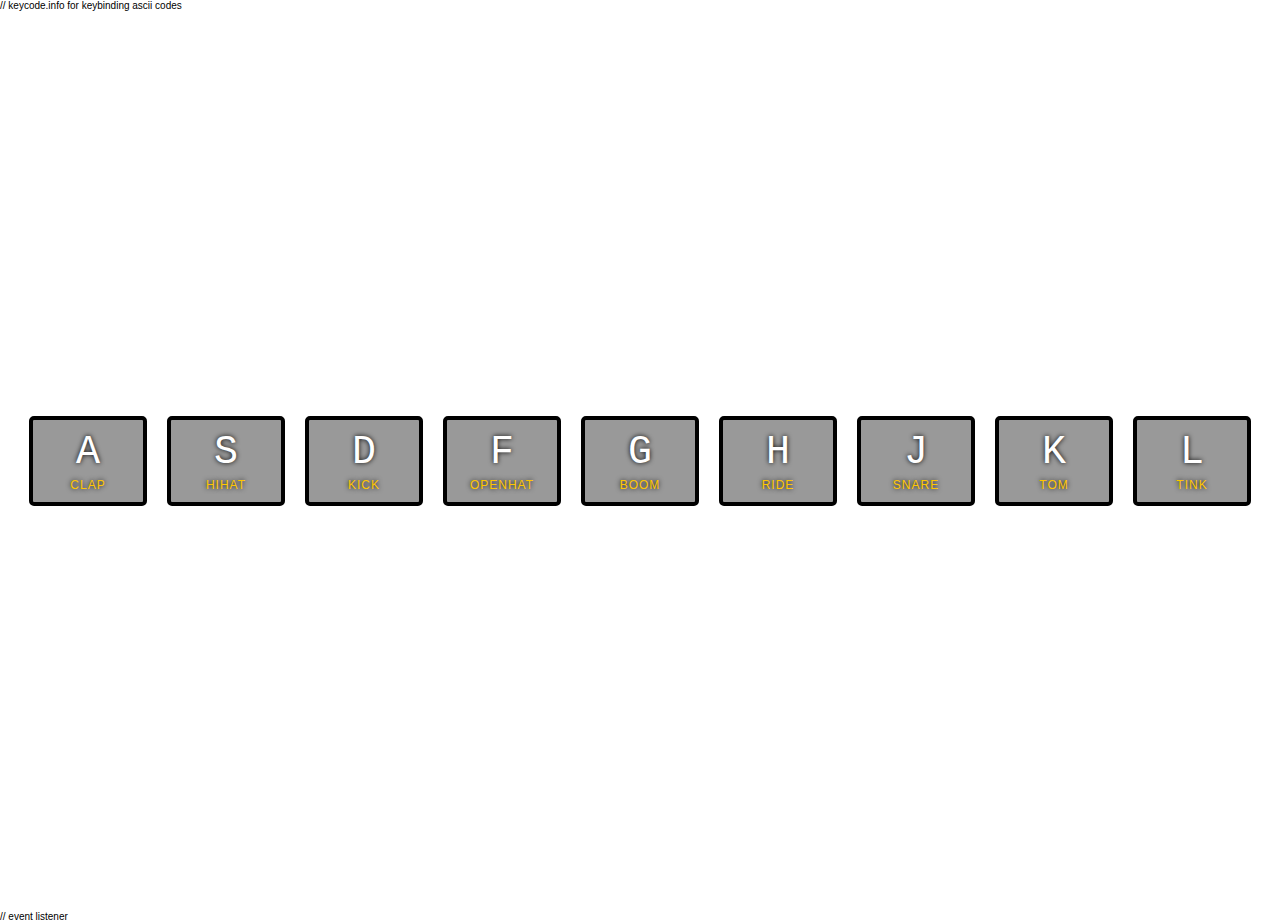
==== commit 0a6bd331: "core functions" ====
--- a/Javascript Drum Kit/index.html
+++ b/Javascript Drum Kit/index.html
@@ -1,4 +1,7 @@
 <!DOCTYPE html>
+
+// keycode.info for keybinding ascii codes
+
 <html lang="en">
 <head>
   <meta charset="UTF-8">
@@ -57,7 +60,29 @@
   <audio data-key="75" src="sounds/tom.wav"></audio>
   <audio data-key="76" src="sounds/tink.wav"></audio>
 
+// event listener
 <script>
+
+function playSound(e) {
+  const audio = document.querySelector(`audio[data-key="${e.keyCode}"]`);
+  const key = document.querySelector(`key[data-key="${e.keyCode}"]`);
+  if (!audio) return;
+  key.classList.add('playing');
+  audio.currentTime = 0;
+  audio.play();
+} 
+
+function removeTransition(e) {
+  if(e.propertyName !== 'transition') return;
+  this.classList.remove('playing');
+
+}
+
+const keys = document.querySelectorAll('.key');
+keys.forEach(key => key.addEventListener('transitionend', removeTransition));
+
+window.addEventListener('keydown', playSound);
+
 </script>
 
 
--- a/Javascript Drum Kit/style.css
+++ b/Javascript Drum Kit/style.css
@@ -1,935 +1,52 @@
+html {
+  font-size: 10px;
+/*background: url(http://i.imgur.com/b9r5sEL.jpg) bottom center;*/
+  background: url(http://bossfight.co/wp-content/uploads/2016/07/boss-fight-free-high-quality-stock-images-photos-photography-drummer-drum-set.jpg) bottom center;
+  
+  background-size: cover;
+}
+body,html {
+  margin: 0;
+  padding: 0;
+  font-family: sans-serif;
+}
 
+.keys {
+  display: flex;
+  flex: 1;
+  min-height: 100vh;
+  align-items: center;
+  justify-content: center;
+}
 
+.key {
+  border: .4rem solid black;
+  border-radius: .5rem;
+  margin: 1rem;
+  font-size: 1.5rem;
+  padding: 1rem .5rem;
+  transition: all .07s ease;
+  width: 10rem;
+  text-align: center;
+  color: white;
+  background: rgba(0,0,0,0.4);
+  text-shadow: 0 0 .5rem black;
+}
 
+.playing {
+  transform: scale(1.75); //original scaling is 1.1
+  border-color: #ffc600;
+  box-shadow: 0 0 1rem #ffc600;
+}
 
+kbd {
+  display: block;
+  font-size: 4rem;
+}
 
-
-<!DOCTYPE html>
-<html lang="en">
-  <head>
-    <meta charset="utf-8">
-  <link rel="dns-prefetch" href="https://assets-cdn.github.com">
-  <link rel="dns-prefetch" href="https://avatars0.githubusercontent.com">
-  <link rel="dns-prefetch" href="https://avatars1.githubusercontent.com">
-  <link rel="dns-prefetch" href="https://avatars2.githubusercontent.com">
-  <link rel="dns-prefetch" href="https://avatars3.githubusercontent.com">
-  <link rel="dns-prefetch" href="https://github-cloud.s3.amazonaws.com">
-  <link rel="dns-prefetch" href="https://user-images.githubusercontent.com/">
-
-
-
-  <link crossorigin="anonymous" href="https://assets-cdn.github.com/assets/frameworks-2d2d4c150f7000385741c6b992b302689ecd172246c6428904e0813be9bceca6.css" integrity="sha256-LS1MFQ9wADhXQca5krMCaJ7NFyJGxkKJBOCBO+m87KY=" media="all" rel="stylesheet" />
-  <link crossorigin="anonymous" href="https://assets-cdn.github.com/assets/github-0522ae8d3b3bdc841d2f91f90efd5f1fd9040d910905674cd134ced43a6dfea6.css" integrity="sha256-BSKujTs73IQdL5H5Dv1fH9kEDZEJBWdM0TTO1Dpt/qY=" media="all" rel="stylesheet" />
-  
-  
-  
-  
-
-  <meta name="viewport" content="width=device-width">
-  
-  <title>JavaScript30/style.css at master · wesbos/JavaScript30</title>
-  <link rel="search" type="application/opensearchdescription+xml" href="/opensearch.xml" title="GitHub">
-  <link rel="fluid-icon" href="https://github.com/fluidicon.png" title="GitHub">
-  <meta property="fb:app_id" content="1401488693436528">
-
-    
-    <meta content="https://avatars7.githubusercontent.com/u/176013?v=4&amp;s=400" property="og:image" /><meta content="GitHub" property="og:site_name" /><meta content="object" property="og:type" /><meta content="wesbos/JavaScript30" property="og:title" /><meta content="https://github.com/wesbos/JavaScript30" property="og:url" /><meta content="JavaScript30 - 30 Day Vanilla JS Challenge" property="og:description" />
-
-  <link rel="assets" href="https://assets-cdn.github.com/">
-  <link rel="web-socket" href="wss://live.github.com/_sockets/VjI6MTgzMjg4Njg5OjAyNmUxOGY5YWJiZDZjYTgyNzcyY2M4ZjlkZTRhYjY4MzBkODRhODIwNzNkYmI5YmRiNjY3ODBmZDhkNmU0MjI=--f58b25736aa724ffe8bc787ad83410e9cb18c23b">
-  <meta name="pjax-timeout" content="1000">
-  <link rel="sudo-modal" href="/sessions/sudo_modal">
-  <meta name="request-id" content="FF1B:16A5B:2F0E35:4AB969:59695A2B" data-pjax-transient>
-  
-
-  <meta name="selected-link" value="repo_source" data-pjax-transient>
-
-  <meta name="google-site-verification" content="KT5gs8h0wvaagLKAVWq8bbeNwnZZK1r1XQysX3xurLU">
-<meta name="google-site-verification" content="ZzhVyEFwb7w3e0-uOTltm8Jsck2F5StVihD0exw2fsA">
-    <meta name="google-analytics" content="UA-3769691-2">
-
-<meta content="collector.githubapp.com" name="octolytics-host" /><meta content="github" name="octolytics-app-id" /><meta content="https://collector.githubapp.com/github-external/browser_event" name="octolytics-event-url" /><meta content="FF1B:16A5B:2F0E35:4AB969:59695A2B" name="octolytics-dimension-request_id" /><meta content="sea" name="octolytics-dimension-region_edge" /><meta content="iad" name="octolytics-dimension-region_render" /><meta content="11225005" name="octolytics-actor-id" /><meta content="zhangzheng888" name="octolytics-actor-login" /><meta content="86ebe3dd2233b5ef2820aeb499e6f1632918552016f8547a22717edd52e17399" name="octolytics-actor-hash" />
-<meta content="/&lt;user-name&gt;/&lt;repo-name&gt;/blob/show" data-pjax-transient="true" name="analytics-location" />
-
-
-
-
-  <meta class="js-ga-set" name="dimension1" content="Logged In">
-
-
-  
-
-      <meta name="hostname" content="github.com">
-  <meta name="user-login" content="zhangzheng888">
-
-      <meta name="expected-hostname" content="github.com">
-    <meta name="js-proxy-site-detection-payload" content="[base64]">
-
-
-  <meta name="html-safe-nonce" content="883b63238f176e37fce765da57f1c0bd002ce04e">
-
-  <meta http-equiv="x-pjax-version" content="f682644ce1bb9629b9d9d9bedf64801b">
-  
-
-      <link href="https://github.com/wesbos/JavaScript30/commits/master.atom" rel="alternate" title="Recent Commits to JavaScript30:master" type="application/atom+xml">
-
-  <meta name="description" content="JavaScript30 - 30 Day Vanilla JS Challenge">
-  <meta name="go-import" content="github.com/wesbos/JavaScript30 git https://github.com/wesbos/JavaScript30.git">
-
-  <meta content="176013" name="octolytics-dimension-user_id" /><meta content="wesbos" name="octolytics-dimension-user_login" /><meta content="75867720" name="octolytics-dimension-repository_id" /><meta content="wesbos/JavaScript30" name="octolytics-dimension-repository_nwo" /><meta content="true" name="octolytics-dimension-repository_public" /><meta content="false" name="octolytics-dimension-repository_is_fork" /><meta content="75867720" name="octolytics-dimension-repository_network_root_id" /><meta content="wesbos/JavaScript30" name="octolytics-dimension-repository_network_root_nwo" /><meta content="false" name="octolytics-dimension-repository_explore_github_marketplace_ci_cta_shown" />
-
-
-    <link rel="canonical" href="https://github.com/wesbos/JavaScript30/blob/master/01%20-%20JavaScript%20Drum%20Kit/style.css" data-pjax-transient>
-
-
-  <meta name="browser-stats-url" content="https://api.github.com/_private/browser/stats">
-
-  <meta name="browser-errors-url" content="https://api.github.com/_private/browser/errors">
-
-  <link rel="mask-icon" href="https://assets-cdn.github.com/pinned-octocat.svg" color="#000000">
-  <link rel="icon" type="image/x-icon" href="https://assets-cdn.github.com/favicon.ico">
-
-<meta name="theme-color" content="#1e2327">
-
-
-  <meta name="u2f-support" content="true">
-
-  </head>
-
-  <body class="logged-in env-production emoji-size-boost page-blob">
-    
-
-
-
-  <div class="position-relative js-header-wrapper ">
-    <a href="#start-of-content" tabindex="1" class="bg-black text-white p-3 show-on-focus js-skip-to-content">Skip to content</a>
-    <div id="js-pjax-loader-bar" class="pjax-loader-bar"><div class="progress"></div></div>
-
-    
-    
-    
-
-
-
-        
-<div class="header" role="banner">
-  <div class="container clearfix">
-    <a class="header-logo-invertocat" href="https://github.com/" data-hotkey="g d" aria-label="Homepage" data-ga-click="Header, go to dashboard, icon:logo">
-  <svg aria-hidden="true" class="octicon octicon-mark-github" height="32" version="1.1" viewBox="0 0 16 16" width="32"><path fill-rule="evenodd" d="M8 0C3.58 0 0 3.58 0 8c0 3.54 2.29 6.53 5.47 7.59.4.07.55-.17.55-.38 0-.19-.01-.82-.01-1.49-2.01.37-2.53-.49-2.69-.94-.09-.23-.48-.94-.82-1.13-.28-.15-.68-.52-.01-.53.63-.01 1.08.58 1.23.82.72 1.21 1.87.87 2.33.66.07-.52.28-.87.51-1.07-1.78-.2-3.64-.89-3.64-3.95 0-.87.31-1.59.82-2.15-.08-.2-.36-1.02.08-2.12 0 0 .67-.21 2.2.82.64-.18 1.32-.27 2-.27.68 0 1.36.09 2 .27 1.53-1.04 2.2-.82 2.2-.82.44 1.1.16 1.92.08 2.12.51.56.82 1.27.82 2.15 0 3.07-1.87 3.75-3.65 3.95.29.25.54.73.54 1.48 0 1.07-.01 1.93-.01 2.2 0 .21.15.46.55.38A8.013 8.013 0 0 0 16 8c0-4.42-3.58-8-8-8z"/></svg>
-</a>
-
-
-        <div class="header-search scoped-search site-scoped-search js-site-search" role="search">
-  <!-- '"` --><!-- </textarea></xmp> --></option></form><form accept-charset="UTF-8" action="/wesbos/JavaScript30/search" class="js-site-search-form" data-scoped-search-url="/wesbos/JavaScript30/search" data-unscoped-search-url="/search" method="get"><div style="margin:0;padding:0;display:inline"><input name="utf8" type="hidden" value="&#x2713;" /></div>
-    <label class="form-control header-search-wrapper js-chromeless-input-container">
-        <a href="/wesbos/JavaScript30/blob/master/01%20-%20JavaScript%20Drum%20Kit/style.css" class="header-search-scope no-underline">This repository</a>
-      <input type="text"
-        class="form-control header-search-input js-site-search-focus js-site-search-field is-clearable"
-        data-hotkey="s"
-        name="q"
-        value=""
-        placeholder="Search"
-        aria-label="Search this repository"
-        data-unscoped-placeholder="Search GitHub"
-        data-scoped-placeholder="Search"
-        autocapitalize="off">
-        <input type="hidden" class="js-site-search-type-field" name="type" >
-    </label>
-</form></div>
-
-
-      <ul class="header-nav float-left" role="navigation">
-        <li class="header-nav-item">
-          <a href="/pulls" aria-label="Pull requests you created" class="js-selected-navigation-item header-nav-link" data-ga-click="Header, click, Nav menu - item:pulls context:user" data-hotkey="g p" data-selected-links="/pulls /pulls/assigned /pulls/mentioned /pulls">
-            Pull requests
-</a>        </li>
-        <li class="header-nav-item">
-          <a href="/issues" aria-label="Issues you created" class="js-selected-navigation-item header-nav-link" data-ga-click="Header, click, Nav menu - item:issues context:user" data-hotkey="g i" data-selected-links="/issues /issues/assigned /issues/mentioned /issues">
-            Issues
-</a>        </li>
-            <li class="header-nav-item">
-              <a href="/marketplace" class="js-selected-navigation-item header-nav-link" data-ga-click="Header, click, Nav menu - item:marketplace context:user" data-selected-links=" /marketplace">
-                Marketplace
-</a>            </li>
-          <li class="header-nav-item">
-            <a class="header-nav-link" href="https://gist.github.com/" data-ga-click="Header, go to gist, text:gist">Gist</a>
-          </li>
-      </ul>
-
-    
-<ul class="header-nav user-nav float-right" id="user-links">
-  <li class="header-nav-item">
-    
-    <a href="/notifications" aria-label="You have no unread notifications" class="header-nav-link notification-indicator tooltipped tooltipped-s js-socket-channel js-notification-indicator " data-channel="notification-changed:11225005" data-ga-click="Header, go to notifications, icon:read" data-hotkey="g n">
-        <span class="mail-status "></span>
-        <svg aria-hidden="true" class="octicon octicon-bell float-left" height="16" version="1.1" viewBox="0 0 14 16" width="14"><path fill-rule="evenodd" d="M14 12v1H0v-1l.73-.58c.77-.77.81-2.55 1.19-4.42C2.69 3.23 6 2 6 2c0-.55.45-1 1-1s1 .45 1 1c0 0 3.39 1.23 4.16 5 .38 1.88.42 3.66 1.19 4.42l.66.58H14zm-7 4c1.11 0 2-.89 2-2H5c0 1.11.89 2 2 2z"/></svg>
-</a>
-  </li>
-
-  <li class="header-nav-item dropdown js-menu-container">
-    <a class="header-nav-link tooltipped tooltipped-s js-menu-target" href="/new"
-       aria-label="Create new…"
-       aria-expanded="false"
-       aria-haspopup="true"
-       data-ga-click="Header, create new, icon:add">
-      <svg aria-hidden="true" class="octicon octicon-plus float-left" height="16" version="1.1" viewBox="0 0 12 16" width="12"><path fill-rule="evenodd" d="M12 9H7v5H5V9H0V7h5V2h2v5h5z"/></svg>
-      <span class="dropdown-caret"></span>
-    </a>
-
-    <div class="dropdown-menu-content js-menu-content">
-      <ul class="dropdown-menu dropdown-menu-sw">
-        
-<a class="dropdown-item" href="/new" data-ga-click="Header, create new repository">
-  New repository
-</a>
-
-  <a class="dropdown-item" href="/new/import" data-ga-click="Header, import a repository">
-    Import repository
-  </a>
-
-<a class="dropdown-item" href="https://gist.github.com/" data-ga-click="Header, create new gist">
-  New gist
-</a>
-
-  <a class="dropdown-item" href="/organizations/new" data-ga-click="Header, create new organization">
-    New organization
-  </a>
-
-
-
-
-      </ul>
-    </div>
-  </li>
-
-  <li class="header-nav-item dropdown js-menu-container">
-    <a class="header-nav-link name tooltipped tooltipped-sw js-menu-target" href="/zhangzheng888"
-       aria-label="View profile and more"
-       aria-expanded="false"
-       aria-haspopup="true"
-       data-ga-click="Header, show menu, icon:avatar">
-      <img alt="@zhangzheng888" class="avatar" src="https://avatars7.githubusercontent.com/u/11225005?v=4&amp;s=40" height="20" width="20">
-      <span class="dropdown-caret"></span>
-    </a>
-
-    <div class="dropdown-menu-content js-menu-content">
-      <div class="dropdown-menu dropdown-menu-sw">
-        <div class="dropdown-header header-nav-current-user css-truncate">
-          Signed in as <strong class="css-truncate-target">zhangzheng888</strong>
-        </div>
-
-        <div class="dropdown-divider"></div>
-
-        <a class="dropdown-item" href="/zhangzheng888" data-ga-click="Header, go to profile, text:your profile">
-          Your profile
-        </a>
-        <a class="dropdown-item" href="/zhangzheng888?tab=stars" data-ga-click="Header, go to starred repos, text:your stars">
-          Your stars
-        </a>
-        <a class="dropdown-item" href="/explore" data-ga-click="Header, go to explore, text:explore">
-          Explore
-        </a>
-        <a class="dropdown-item" href="https://help.github.com" data-ga-click="Header, go to help, text:help">
-          Help
-        </a>
-
-        <div class="dropdown-divider"></div>
-
-        <a class="dropdown-item" href="/settings/profile" data-ga-click="Header, go to settings, icon:settings">
-          Settings
-        </a>
-
-        <!-- '"` --><!-- </textarea></xmp> --></option></form><form accept-charset="UTF-8" action="/logout" class="logout-form" method="post"><div style="margin:0;padding:0;display:inline"><input name="utf8" type="hidden" value="&#x2713;" /><input name="authenticity_token" type="hidden" value="LkQZO9pPXCbfWIFpiAdh2zVHQpJHOhcaK1U5I3yOAWi6pCA9kipITg+T6VxtT45/TMwpUqrHSQZGllgC674P7g==" /></div>
-          <button type="submit" class="dropdown-item dropdown-signout" data-ga-click="Header, sign out, icon:logout">
-            Sign out
-          </button>
-</form>      </div>
-    </div>
-  </li>
-</ul>
-
-
-    <!-- '"` --><!-- </textarea></xmp> --></option></form><form accept-charset="UTF-8" action="/logout" class="sr-only right-0" method="post"><div style="margin:0;padding:0;display:inline"><input name="utf8" type="hidden" value="&#x2713;" /><input name="authenticity_token" type="hidden" value="pvcbQCjNYOde0RsJHeAB9KbdU155Y11MOKJNgkdrmv0yFyJGYKh0j44aczz4qO5Q31Y4npSeA1BVYSyj0FuUew==" /></div>
-      <button type="submit" class="dropdown-item dropdown-signout" data-ga-click="Header, sign out, icon:logout">
-        Sign out
-      </button>
-</form>  </div>
-</div>
-
-
-      
-
-  </div>
-
-  <div id="start-of-content" class="show-on-focus"></div>
-
-    <div id="js-flash-container">
-</div>
-
-
-
-  <div role="main">
-        <div itemscope itemtype="http://schema.org/SoftwareSourceCode">
-    <div id="js-repo-pjax-container" data-pjax-container>
-      
-
-
-
-
-    <div class="pagehead repohead instapaper_ignore readability-menu experiment-repo-nav">
-      <div class="container repohead-details-container">
-
-        <ul class="pagehead-actions">
-  <li>
-        <!-- '"` --><!-- </textarea></xmp> --></option></form><form accept-charset="UTF-8" action="/notifications/subscribe" class="js-social-container" data-autosubmit="true" data-remote="true" method="post"><div style="margin:0;padding:0;display:inline"><input name="utf8" type="hidden" value="&#x2713;" /><input name="authenticity_token" type="hidden" value="uhtlJGfyTkUo1gnWtTNiYeR6mv5d7xFJfTAPopca4hJoZwEcExyrwNBH8i+9vNGhxsopHXd8XPC1pP+kReGmzw==" /></div>      <input class="form-control" id="repository_id" name="repository_id" type="hidden" value="75867720" />
-
-        <div class="select-menu js-menu-container js-select-menu">
-          <a href="/wesbos/JavaScript30/subscription"
-            class="btn btn-sm btn-with-count select-menu-button js-menu-target"
-            role="button"
-            aria-haspopup="true"
-            aria-expanded="false"
-            aria-label="Toggle repository notifications menu"
-            data-ga-click="Repository, click Watch settings, action:blob#show">
-            <span class="js-select-button">
-                <svg aria-hidden="true" class="octicon octicon-eye" height="16" version="1.1" viewBox="0 0 16 16" width="16"><path fill-rule="evenodd" d="M8.06 2C3 2 0 8 0 8s3 6 8.06 6C13 14 16 8 16 8s-3-6-7.94-6zM8 12c-2.2 0-4-1.78-4-4 0-2.2 1.8-4 4-4 2.22 0 4 1.8 4 4 0 2.22-1.78 4-4 4zm2-4c0 1.11-.89 2-2 2-1.11 0-2-.89-2-2 0-1.11.89-2 2-2 1.11 0 2 .89 2 2z"/></svg>
-                Watch
-            </span>
-          </a>
-            <a class="social-count js-social-count"
-              href="/wesbos/JavaScript30/watchers"
-              aria-label="233 users are watching this repository">
-              233
-            </a>
-
-        <div class="select-menu-modal-holder">
-          <div class="select-menu-modal subscription-menu-modal js-menu-content">
-            <div class="select-menu-header js-navigation-enable" tabindex="-1">
-              <svg aria-label="Close" class="octicon octicon-x js-menu-close" height="16" role="img" version="1.1" viewBox="0 0 12 16" width="12"><path fill-rule="evenodd" d="M7.48 8l3.75 3.75-1.48 1.48L6 9.48l-3.75 3.75-1.48-1.48L4.52 8 .77 4.25l1.48-1.48L6 6.52l3.75-3.75 1.48 1.48z"/></svg>
-              <span class="select-menu-title">Notifications</span>
-            </div>
-
-              <div class="select-menu-list js-navigation-container" role="menu">
-
-                <div class="select-menu-item js-navigation-item selected" role="menuitem" tabindex="0">
-                  <svg aria-hidden="true" class="octicon octicon-check select-menu-item-icon" height="16" version="1.1" viewBox="0 0 12 16" width="12"><path fill-rule="evenodd" d="M12 5l-8 8-4-4 1.5-1.5L4 10l6.5-6.5z"/></svg>
-                  <div class="select-menu-item-text">
-                    <input checked="checked" id="do_included" name="do" type="radio" value="included" />
-                    <span class="select-menu-item-heading">Not watching</span>
-                    <span class="description">Be notified when participating or @mentioned.</span>
-                    <span class="js-select-button-text hidden-select-button-text">
-                      <svg aria-hidden="true" class="octicon octicon-eye" height="16" version="1.1" viewBox="0 0 16 16" width="16"><path fill-rule="evenodd" d="M8.06 2C3 2 0 8 0 8s3 6 8.06 6C13 14 16 8 16 8s-3-6-7.94-6zM8 12c-2.2 0-4-1.78-4-4 0-2.2 1.8-4 4-4 2.22 0 4 1.8 4 4 0 2.22-1.78 4-4 4zm2-4c0 1.11-.89 2-2 2-1.11 0-2-.89-2-2 0-1.11.89-2 2-2 1.11 0 2 .89 2 2z"/></svg>
-                      Watch
-                    </span>
-                  </div>
-                </div>
-
-                <div class="select-menu-item js-navigation-item " role="menuitem" tabindex="0">
-                  <svg aria-hidden="true" class="octicon octicon-check select-menu-item-icon" height="16" version="1.1" viewBox="0 0 12 16" width="12"><path fill-rule="evenodd" d="M12 5l-8 8-4-4 1.5-1.5L4 10l6.5-6.5z"/></svg>
-                  <div class="select-menu-item-text">
-                    <input id="do_subscribed" name="do" type="radio" value="subscribed" />
-                    <span class="select-menu-item-heading">Watching</span>
-                    <span class="description">Be notified of all conversations.</span>
-                    <span class="js-select-button-text hidden-select-button-text">
-                      <svg aria-hidden="true" class="octicon octicon-eye" height="16" version="1.1" viewBox="0 0 16 16" width="16"><path fill-rule="evenodd" d="M8.06 2C3 2 0 8 0 8s3 6 8.06 6C13 14 16 8 16 8s-3-6-7.94-6zM8 12c-2.2 0-4-1.78-4-4 0-2.2 1.8-4 4-4 2.22 0 4 1.8 4 4 0 2.22-1.78 4-4 4zm2-4c0 1.11-.89 2-2 2-1.11 0-2-.89-2-2 0-1.11.89-2 2-2 1.11 0 2 .89 2 2z"/></svg>
-                        Unwatch
-                    </span>
-                  </div>
-                </div>
-
-                <div class="select-menu-item js-navigation-item " role="menuitem" tabindex="0">
-                  <svg aria-hidden="true" class="octicon octicon-check select-menu-item-icon" height="16" version="1.1" viewBox="0 0 12 16" width="12"><path fill-rule="evenodd" d="M12 5l-8 8-4-4 1.5-1.5L4 10l6.5-6.5z"/></svg>
-                  <div class="select-menu-item-text">
-                    <input id="do_ignore" name="do" type="radio" value="ignore" />
-                    <span class="select-menu-item-heading">Ignoring</span>
-                    <span class="description">Never be notified.</span>
-                    <span class="js-select-button-text hidden-select-button-text">
-                      <svg aria-hidden="true" class="octicon octicon-mute" height="16" version="1.1" viewBox="0 0 16 16" width="16"><path fill-rule="evenodd" d="M8 2.81v10.38c0 .67-.81 1-1.28.53L3 10H1c-.55 0-1-.45-1-1V7c0-.55.45-1 1-1h2l3.72-3.72C7.19 1.81 8 2.14 8 2.81zm7.53 3.22l-1.06-1.06-1.97 1.97-1.97-1.97-1.06 1.06L11.44 8 9.47 9.97l1.06 1.06 1.97-1.97 1.97 1.97 1.06-1.06L13.56 8l1.97-1.97z"/></svg>
-                        Stop ignoring
-                    </span>
-                  </div>
-                </div>
-
-              </div>
-
-            </div>
-          </div>
-        </div>
-</form>
-  </li>
-
-  <li>
-    
-  <div class="js-toggler-container js-social-container starring-container ">
-    <!-- '"` --><!-- </textarea></xmp> --></option></form><form accept-charset="UTF-8" action="/wesbos/JavaScript30/unstar" class="starred" data-remote="true" method="post"><div style="margin:0;padding:0;display:inline"><input name="utf8" type="hidden" value="&#x2713;" /><input name="authenticity_token" type="hidden" value="wg1s2pdFx8kyaXYXnhvdggSY9losZ483f235A/Bzvio9wN+Vgg/ffBTQmTHUxZYwXW8uY63fheA0F8/0KAkk3A==" /></div>
-      <button
-        type="submit"
-        class="btn btn-sm btn-with-count js-toggler-target"
-        aria-label="Unstar this repository" title="Unstar wesbos/JavaScript30"
-        data-ga-click="Repository, click unstar button, action:blob#show; text:Unstar">
-        <svg aria-hidden="true" class="octicon octicon-star" height="16" version="1.1" viewBox="0 0 14 16" width="14"><path fill-rule="evenodd" d="M14 6l-4.9-.64L7 1 4.9 5.36 0 6l3.6 3.26L2.67 14 7 11.67 11.33 14l-.93-4.74z"/></svg>
-        Unstar
-      </button>
-        <a class="social-count js-social-count" href="/wesbos/JavaScript30/stargazers"
-           aria-label="5016 users starred this repository">
-          5,016
-        </a>
-</form>
-    <!-- '"` --><!-- </textarea></xmp> --></option></form><form accept-charset="UTF-8" action="/wesbos/JavaScript30/star" class="unstarred" data-remote="true" method="post"><div style="margin:0;padding:0;display:inline"><input name="utf8" type="hidden" value="&#x2713;" /><input name="authenticity_token" type="hidden" value="K4BEL1ds92QpmD3MvWtNr0PNWvIuiU/qgKWnTadibAGa1hdcJS+I1+8dl27N3/5+omHniUPp8W5cS3JCYRWvBw==" /></div>
-      <button
-        type="submit"
-        class="btn btn-sm btn-with-count js-toggler-target"
-        aria-label="Star this repository" title="Star wesbos/JavaScript30"
-        data-ga-click="Repository, click star button, action:blob#show; text:Star">
-        <svg aria-hidden="true" class="octicon octicon-star" height="16" version="1.1" viewBox="0 0 14 16" width="14"><path fill-rule="evenodd" d="M14 6l-4.9-.64L7 1 4.9 5.36 0 6l3.6 3.26L2.67 14 7 11.67 11.33 14l-.93-4.74z"/></svg>
-        Star
-      </button>
-        <a class="social-count js-social-count" href="/wesbos/JavaScript30/stargazers"
-           aria-label="5016 users starred this repository">
-          5,016
-        </a>
-</form>  </div>
-
-  </li>
-
-  <li>
-          <!-- '"` --><!-- </textarea></xmp> --></option></form><form accept-charset="UTF-8" action="/wesbos/JavaScript30/fork" class="btn-with-count" method="post"><div style="margin:0;padding:0;display:inline"><input name="utf8" type="hidden" value="&#x2713;" /><input name="authenticity_token" type="hidden" value="wKA9ExxVQvMZlpgikC6wNyLUQgsxrcJQtqfOS9MN4hYwhuElLDWRGajT2oFSHgfc8XPT6Uik5TgBqX2qQ/8AKg==" /></div>
-            <button
-                type="submit"
-                class="btn btn-sm btn-with-count"
-                data-ga-click="Repository, show fork modal, action:blob#show; text:Fork"
-                title="Fork your own copy of wesbos/JavaScript30 to your account"
-                aria-label="Fork your own copy of wesbos/JavaScript30 to your account">
-              <svg aria-hidden="true" class="octicon octicon-repo-forked" height="16" version="1.1" viewBox="0 0 10 16" width="10"><path fill-rule="evenodd" d="M8 1a1.993 1.993 0 0 0-1 3.72V6L5 8 3 6V4.72A1.993 1.993 0 0 0 2 1a1.993 1.993 0 0 0-1 3.72V6.5l3 3v1.78A1.993 1.993 0 0 0 5 15a1.993 1.993 0 0 0 1-3.72V9.5l3-3V4.72A1.993 1.993 0 0 0 8 1zM2 4.2C1.34 4.2.8 3.65.8 3c0-.65.55-1.2 1.2-1.2.65 0 1.2.55 1.2 1.2 0 .65-.55 1.2-1.2 1.2zm3 10c-.66 0-1.2-.55-1.2-1.2 0-.65.55-1.2 1.2-1.2.65 0 1.2.55 1.2 1.2 0 .65-.55 1.2-1.2 1.2zm3-10c-.66 0-1.2-.55-1.2-1.2 0-.65.55-1.2 1.2-1.2.65 0 1.2.55 1.2 1.2 0 .65-.55 1.2-1.2 1.2z"/></svg>
-              Fork
-            </button>
-</form>
-    <a href="/wesbos/JavaScript30/network" class="social-count"
-       aria-label="4015 users forked this repository">
-      4,015
-    </a>
-  </li>
-</ul>
-
-        <h1 class="public ">
-  <svg aria-hidden="true" class="octicon octicon-repo" height="16" version="1.1" viewBox="0 0 12 16" width="12"><path fill-rule="evenodd" d="M4 9H3V8h1v1zm0-3H3v1h1V6zm0-2H3v1h1V4zm0-2H3v1h1V2zm8-1v12c0 .55-.45 1-1 1H6v2l-1.5-1.5L3 16v-2H1c-.55 0-1-.45-1-1V1c0-.55.45-1 1-1h10c.55 0 1 .45 1 1zm-1 10H1v2h2v-1h3v1h5v-2zm0-10H2v9h9V1z"/></svg>
-  <span class="author" itemprop="author"><a href="/wesbos" class="url fn" rel="author">wesbos</a></span><!--
---><span class="path-divider">/</span><!--
---><strong itemprop="name"><a href="/wesbos/JavaScript30" data-pjax="#js-repo-pjax-container">JavaScript30</a></strong>
-
-</h1>
-
-      </div>
-      <div class="container">
-        
-<nav class="reponav js-repo-nav js-sidenav-container-pjax"
-     itemscope
-     itemtype="http://schema.org/BreadcrumbList"
-     role="navigation"
-     data-pjax="#js-repo-pjax-container">
-
-  <span itemscope itemtype="http://schema.org/ListItem" itemprop="itemListElement">
-    <a href="/wesbos/JavaScript30" class="js-selected-navigation-item selected reponav-item" data-hotkey="g c" data-selected-links="repo_source repo_downloads repo_commits repo_releases repo_tags repo_branches /wesbos/JavaScript30" itemprop="url">
-      <svg aria-hidden="true" class="octicon octicon-code" height="16" version="1.1" viewBox="0 0 14 16" width="14"><path fill-rule="evenodd" d="M9.5 3L8 4.5 11.5 8 8 11.5 9.5 13 14 8 9.5 3zm-5 0L0 8l4.5 5L6 11.5 2.5 8 6 4.5 4.5 3z"/></svg>
-      <span itemprop="name">Code</span>
-      <meta itemprop="position" content="1">
-</a>  </span>
-
-
-  <span itemscope itemtype="http://schema.org/ListItem" itemprop="itemListElement">
-    <a href="/wesbos/JavaScript30/pulls" class="js-selected-navigation-item reponav-item" data-hotkey="g p" data-selected-links="repo_pulls /wesbos/JavaScript30/pulls" itemprop="url">
-      <svg aria-hidden="true" class="octicon octicon-git-pull-request" height="16" version="1.1" viewBox="0 0 12 16" width="12"><path fill-rule="evenodd" d="M11 11.28V5c-.03-.78-.34-1.47-.94-2.06C9.46 2.35 8.78 2.03 8 2H7V0L4 3l3 3V4h1c.27.02.48.11.69.31.21.2.3.42.31.69v6.28A1.993 1.993 0 0 0 10 15a1.993 1.993 0 0 0 1-3.72zm-1 2.92c-.66 0-1.2-.55-1.2-1.2 0-.65.55-1.2 1.2-1.2.65 0 1.2.55 1.2 1.2 0 .65-.55 1.2-1.2 1.2zM4 3c0-1.11-.89-2-2-2a1.993 1.993 0 0 0-1 3.72v6.56A1.993 1.993 0 0 0 2 15a1.993 1.993 0 0 0 1-3.72V4.72c.59-.34 1-.98 1-1.72zm-.8 10c0 .66-.55 1.2-1.2 1.2-.65 0-1.2-.55-1.2-1.2 0-.65.55-1.2 1.2-1.2.65 0 1.2.55 1.2 1.2zM2 4.2C1.34 4.2.8 3.65.8 3c0-.65.55-1.2 1.2-1.2.65 0 1.2.55 1.2 1.2 0 .65-.55 1.2-1.2 1.2z"/></svg>
-      <span itemprop="name">Pull requests</span>
-      <span class="Counter">7</span>
-      <meta itemprop="position" content="3">
-</a>  </span>
-
-    <a href="/wesbos/JavaScript30/projects" class="js-selected-navigation-item reponav-item" data-selected-links="repo_projects new_repo_project repo_project /wesbos/JavaScript30/projects">
-      <svg aria-hidden="true" class="octicon octicon-project" height="16" version="1.1" viewBox="0 0 15 16" width="15"><path fill-rule="evenodd" d="M10 12h3V2h-3v10zm-4-2h3V2H6v8zm-4 4h3V2H2v12zm-1 1h13V1H1v14zM14 0H1a1 1 0 0 0-1 1v14a1 1 0 0 0 1 1h13a1 1 0 0 0 1-1V1a1 1 0 0 0-1-1z"/></svg>
-      Projects
-      <span class="Counter" >0</span>
-</a>
-    <a href="/wesbos/JavaScript30/wiki" class="js-selected-navigation-item reponav-item" data-hotkey="g w" data-selected-links="repo_wiki /wesbos/JavaScript30/wiki">
-      <svg aria-hidden="true" class="octicon octicon-book" height="16" version="1.1" viewBox="0 0 16 16" width="16"><path fill-rule="evenodd" d="M3 5h4v1H3V5zm0 3h4V7H3v1zm0 2h4V9H3v1zm11-5h-4v1h4V5zm0 2h-4v1h4V7zm0 2h-4v1h4V9zm2-6v9c0 .55-.45 1-1 1H9.5l-1 1-1-1H2c-.55 0-1-.45-1-1V3c0-.55.45-1 1-1h5.5l1 1 1-1H15c.55 0 1 .45 1 1zm-8 .5L7.5 3H2v9h6V3.5zm7-.5H9.5l-.5.5V12h6V3z"/></svg>
-      Wiki
-</a>
-
-    <div class="reponav-dropdown js-menu-container">
-      <button type="button" class="btn-link reponav-item reponav-dropdown js-menu-target " data-no-toggle aria-expanded="false" aria-haspopup="true">
-        Insights
-        <svg aria-hidden="true" class="octicon octicon-triangle-down v-align-middle text-gray" height="11" version="1.1" viewBox="0 0 12 16" width="8"><path fill-rule="evenodd" d="M0 5l6 6 6-6z"/></svg>
-      </button>
-      <div class="dropdown-menu-content js-menu-content">
-        <div class="dropdown-menu dropdown-menu-sw">
-          <a class="dropdown-item" href="/wesbos/JavaScript30/pulse" data-skip-pjax>
-            <svg aria-hidden="true" class="octicon octicon-pulse" height="16" version="1.1" viewBox="0 0 14 16" width="14"><path fill-rule="evenodd" d="M11.5 8L8.8 5.4 6.6 8.5 5.5 1.6 2.38 8H0v2h3.6l.9-1.8.9 5.4L9 8.5l1.6 1.5H14V8z"/></svg>
-            Pulse
-          </a>
-          <a class="dropdown-item" href="/wesbos/JavaScript30/graphs" data-skip-pjax>
-            <svg aria-hidden="true" class="octicon octicon-graph" height="16" version="1.1" viewBox="0 0 16 16" width="16"><path fill-rule="evenodd" d="M16 14v1H0V0h1v14h15zM5 13H3V8h2v5zm4 0H7V3h2v10zm4 0h-2V6h2v7z"/></svg>
-            Graphs
-          </a>
-        </div>
-      </div>
-    </div>
-</nav>
-
-      </div>
-    </div>
-
-<div class="container new-discussion-timeline experiment-repo-nav">
-  <div class="repository-content">
-
-    
-  <a href="/wesbos/JavaScript30/blob/00dbfc52240b58e076a8ac1e65bc6711e4151a32/01%20-%20JavaScript%20Drum%20Kit/style.css" class="d-none js-permalink-shortcut" data-hotkey="y">Permalink</a>
-
-  <!-- blob contrib key: blob_contributors:v21:b9d0be306fda595b0ea60181a83f32d1 -->
-
-  <div class="file-navigation js-zeroclipboard-container">
-    
-<div class="select-menu branch-select-menu js-menu-container js-select-menu float-left">
-  <button class=" btn btn-sm select-menu-button js-menu-target css-truncate" data-hotkey="w"
-    
-    type="button" aria-label="Switch branches or tags" aria-expanded="false" aria-haspopup="true">
-      <i>Branch:</i>
-      <span class="js-select-button css-truncate-target">master</span>
-  </button>
-
-  <div class="select-menu-modal-holder js-menu-content js-navigation-container" data-pjax>
-
-    <div class="select-menu-modal">
-      <div class="select-menu-header">
-        <svg aria-label="Close" class="octicon octicon-x js-menu-close" height="16" role="img" version="1.1" viewBox="0 0 12 16" width="12"><path fill-rule="evenodd" d="M7.48 8l3.75 3.75-1.48 1.48L6 9.48l-3.75 3.75-1.48-1.48L4.52 8 .77 4.25l1.48-1.48L6 6.52l3.75-3.75 1.48 1.48z"/></svg>
-        <span class="select-menu-title">Switch branches/tags</span>
-      </div>
-
-      <div class="select-menu-filters">
-        <div class="select-menu-text-filter">
-          <input type="text" aria-label="Filter branches/tags" id="context-commitish-filter-field" class="form-control js-filterable-field js-navigation-enable" placeholder="Filter branches/tags">
-        </div>
-        <div class="select-menu-tabs">
-          <ul>
-            <li class="select-menu-tab">
-              <a href="#" data-tab-filter="branches" data-filter-placeholder="Filter branches/tags" class="js-select-menu-tab" role="tab">Branches</a>
-            </li>
-            <li class="select-menu-tab">
-              <a href="#" data-tab-filter="tags" data-filter-placeholder="Find a tag…" class="js-select-menu-tab" role="tab">Tags</a>
-            </li>
-          </ul>
-        </div>
-      </div>
-
-      <div class="select-menu-list select-menu-tab-bucket js-select-menu-tab-bucket" data-tab-filter="branches" role="menu">
-
-        <div data-filterable-for="context-commitish-filter-field" data-filterable-type="substring">
-
-
-            <a class="select-menu-item js-navigation-item js-navigation-open selected"
-               href="/wesbos/JavaScript30/blob/master/01%20-%20JavaScript%20Drum%20Kit/style.css"
-               data-name="master"
-               data-skip-pjax="true"
-               rel="nofollow">
-              <svg aria-hidden="true" class="octicon octicon-check select-menu-item-icon" height="16" version="1.1" viewBox="0 0 12 16" width="12"><path fill-rule="evenodd" d="M12 5l-8 8-4-4 1.5-1.5L4 10l6.5-6.5z"/></svg>
-              <span class="select-menu-item-text css-truncate-target js-select-menu-filter-text">
-                master
-              </span>
-            </a>
-        </div>
-
-          <div class="select-menu-no-results">Nothing to show</div>
-      </div>
-
-      <div class="select-menu-list select-menu-tab-bucket js-select-menu-tab-bucket" data-tab-filter="tags">
-        <div data-filterable-for="context-commitish-filter-field" data-filterable-type="substring">
-
-
-        </div>
-
-        <div class="select-menu-no-results">Nothing to show</div>
-      </div>
-
-    </div>
-  </div>
-</div>
-
-    <div class="BtnGroup float-right">
-      <a href="/wesbos/JavaScript30/find/master"
-            class="js-pjax-capture-input btn btn-sm BtnGroup-item"
-            data-pjax
-            data-hotkey="t">
-        Find file
-      </a>
-      <button aria-label="Copy file path to clipboard" class="js-zeroclipboard btn btn-sm BtnGroup-item tooltipped tooltipped-s" data-copied-hint="Copied!" type="button">Copy path</button>
-    </div>
-    <div class="breadcrumb js-zeroclipboard-target">
-      <span class="repo-root js-repo-root"><span class="js-path-segment"><a href="/wesbos/JavaScript30"><span>JavaScript30</span></a></span></span><span class="separator">/</span><span class="js-path-segment"><a href="/wesbos/JavaScript30/tree/master/01%20-%20JavaScript%20Drum%20Kit"><span>01 - JavaScript Drum Kit</span></a></span><span class="separator">/</span><strong class="final-path">style.css</strong>
-    </div>
-  </div>
-
-
-  
-  <div class="commit-tease">
-      <span class="float-right">
-        <a class="commit-tease-sha" href="/wesbos/JavaScript30/commit/8b09f1d58c720dc8c4054c0554af933b45c00642" data-pjax>
-          8b09f1d
-        </a>
-        <relative-time datetime="2017-01-02T17:42:49Z">Jan 2, 2017</relative-time>
-      </span>
-      <div>
-        <img alt="" class="avatar" data-canonical-src="https://2.gravatar.com/avatar/8c651ce781457a0a61a6c352eb9a4d7d?d=https%3A%2F%2Fassets-cdn.github.com%2Fimages%2Fgravatars%2Fgravatar-user-420.png&amp;r=x&amp;s=140" height="20" src="https://camo.githubusercontent.com/ce114265fef69d2111fd16b31c6504eac6d2fc86/[base64]" width="20" />
-        <span class="user-mention">Francisco Dias</span>
-          <a href="/wesbos/JavaScript30/commit/8b09f1d58c720dc8c4054c0554af933b45c00642" class="message" data-pjax="true" title="converted to rems and added a space between `rule: value`">converted to rems and added a space between `rule: value`</a>
-      </div>
-
-    <div class="commit-tease-contributors">
-      <button type="button" class="btn-link muted-link contributors-toggle" data-facebox="#blob_contributors_box">
-        <strong>1</strong>
-         contributor
-      </button>
-      
-    </div>
-
-    <div id="blob_contributors_box" style="display:none">
-      <h2 class="facebox-header" data-facebox-id="facebox-header">Users who have contributed to this file</h2>
-      <ul class="facebox-user-list" data-facebox-id="facebox-description">
-          <li class="facebox-user-list-item">
-            <img alt="@wesbos" height="24" src="https://avatars0.githubusercontent.com/u/176013?v=3&amp;s=48" width="24" />
-            <a href="/wesbos">wesbos</a>
-          </li>
-      </ul>
-    </div>
-  </div>
-
-  <div class="file">
-    <div class="file-header">
-  <div class="file-actions">
-
-    <div class="BtnGroup">
-      <a href="/wesbos/JavaScript30/raw/master/01%20-%20JavaScript%20Drum%20Kit/style.css" class="btn btn-sm BtnGroup-item" id="raw-url">Raw</a>
-        <a href="/wesbos/JavaScript30/blame/master/01%20-%20JavaScript%20Drum%20Kit/style.css" class="btn btn-sm js-update-url-with-hash BtnGroup-item" data-hotkey="b">Blame</a>
-      <a href="/wesbos/JavaScript30/commits/master/01%20-%20JavaScript%20Drum%20Kit/style.css" class="btn btn-sm BtnGroup-item" rel="nofollow">History</a>
-    </div>
-
-        <a class="btn-octicon tooltipped tooltipped-nw"
-           href="https://desktop.github.com"
-           aria-label="Open this file in GitHub Desktop"
-           data-ga-click="Repository, open with desktop, type:mac">
-            <svg aria-hidden="true" class="octicon octicon-device-desktop" height="16" version="1.1" viewBox="0 0 16 16" width="16"><path fill-rule="evenodd" d="M15 2H1c-.55 0-1 .45-1 1v9c0 .55.45 1 1 1h5.34c-.25.61-.86 1.39-2.34 2h8c-1.48-.61-2.09-1.39-2.34-2H15c.55 0 1-.45 1-1V3c0-.55-.45-1-1-1zm0 9H1V3h14v8z"/></svg>
-        </a>
-
-        <!-- '"` --><!-- </textarea></xmp> --></option></form><form accept-charset="UTF-8" action="/wesbos/JavaScript30/edit/master/01%20-%20JavaScript%20Drum%20Kit/style.css" class="inline-form js-update-url-with-hash" method="post"><div style="margin:0;padding:0;display:inline"><input name="utf8" type="hidden" value="&#x2713;" /><input name="authenticity_token" type="hidden" value="PT0L6w0sszqPn3J+2gOGvY/RlO336oY3GM18iZtAmMPrz6DViruAAcDGcnU3O8ArJ/BY8gnriiNiUREbBX6Pyw==" /></div>
-          <button class="btn-octicon tooltipped tooltipped-nw" type="submit"
-            aria-label="Fork this project and edit the file" data-hotkey="e" data-disable-with>
-            <svg aria-hidden="true" class="octicon octicon-pencil" height="16" version="1.1" viewBox="0 0 14 16" width="14"><path fill-rule="evenodd" d="M0 12v3h3l8-8-3-3-8 8zm3 2H1v-2h1v1h1v1zm10.3-9.3L12 6 9 3l1.3-1.3a.996.996 0 0 1 1.41 0l1.59 1.59c.39.39.39 1.02 0 1.41z"/></svg>
-          </button>
-</form>        <!-- '"` --><!-- </textarea></xmp> --></option></form><form accept-charset="UTF-8" action="/wesbos/JavaScript30/delete/master/01%20-%20JavaScript%20Drum%20Kit/style.css" class="inline-form" method="post"><div style="margin:0;padding:0;display:inline"><input name="utf8" type="hidden" value="&#x2713;" /><input name="authenticity_token" type="hidden" value="7TI1nnUPEWa7TDY4zpJwnLYtb+GRVfo77NMnux6Px525DJuQtN5f8msxRnJeBPxzXE25cilSaDzoJFbxX+Tf6Q==" /></div>
-          <button class="btn-octicon btn-octicon-danger tooltipped tooltipped-nw" type="submit"
-            aria-label="Fork this project and delete the file" data-disable-with>
-            <svg aria-hidden="true" class="octicon octicon-trashcan" height="16" version="1.1" viewBox="0 0 12 16" width="12"><path fill-rule="evenodd" d="M11 2H9c0-.55-.45-1-1-1H5c-.55 0-1 .45-1 1H2c-.55 0-1 .45-1 1v1c0 .55.45 1 1 1v9c0 .55.45 1 1 1h7c.55 0 1-.45 1-1V5c.55 0 1-.45 1-1V3c0-.55-.45-1-1-1zm-1 12H3V5h1v8h1V5h1v8h1V5h1v8h1V5h1v9zm1-10H2V3h9v1z"/></svg>
-          </button>
-</form>  </div>
-
-  <div class="file-info">
-      51 lines (45 sloc)
-      <span class="file-info-divider"></span>
-    813 Bytes
-  </div>
-</div>
-
-    
-
-  <div itemprop="text" class="blob-wrapper data type-css">
-      <table class="highlight tab-size js-file-line-container" data-tab-size="8">
-      <tr>
-        <td id="L1" class="blob-num js-line-number" data-line-number="1"></td>
-        <td id="LC1" class="blob-code blob-code-inner js-file-line"><span class="pl-ent">html</span> {</td>
-      </tr>
-      <tr>
-        <td id="L2" class="blob-num js-line-number" data-line-number="2"></td>
-        <td id="LC2" class="blob-code blob-code-inner js-file-line">  <span class="pl-c1"><span class="pl-c1">font-size</span></span>: <span class="pl-c1">10<span class="pl-k">px</span></span>;</td>
-      </tr>
-      <tr>
-        <td id="L3" class="blob-num js-line-number" data-line-number="3"></td>
-        <td id="LC3" class="blob-code blob-code-inner js-file-line">  <span class="pl-c1"><span class="pl-c1">background</span></span>: <span class="pl-c1">url</span>(<span class="pl-v">http://i.imgur.com/b9r5sEL.jpg</span>) <span class="pl-c1">bottom</span> <span class="pl-c1">center</span>;</td>
-      </tr>
-      <tr>
-        <td id="L4" class="blob-num js-line-number" data-line-number="4"></td>
-        <td id="LC4" class="blob-code blob-code-inner js-file-line">  <span class="pl-c1"><span class="pl-c1">background-size</span></span>: <span class="pl-c1">cover</span>;</td>
-      </tr>
-      <tr>
-        <td id="L5" class="blob-num js-line-number" data-line-number="5"></td>
-        <td id="LC5" class="blob-code blob-code-inner js-file-line">}</td>
-      </tr>
-      <tr>
-        <td id="L6" class="blob-num js-line-number" data-line-number="6"></td>
-        <td id="LC6" class="blob-code blob-code-inner js-file-line"><span class="pl-ent">body</span>,<span class="pl-ent">html</span> {</td>
-      </tr>
-      <tr>
-        <td id="L7" class="blob-num js-line-number" data-line-number="7"></td>
-        <td id="LC7" class="blob-code blob-code-inner js-file-line">  <span class="pl-c1"><span class="pl-c1">margin</span></span>: <span class="pl-c1">0</span>;</td>
-      </tr>
-      <tr>
-        <td id="L8" class="blob-num js-line-number" data-line-number="8"></td>
-        <td id="LC8" class="blob-code blob-code-inner js-file-line">  <span class="pl-c1"><span class="pl-c1">padding</span></span>: <span class="pl-c1">0</span>;</td>
-      </tr>
-      <tr>
-        <td id="L9" class="blob-num js-line-number" data-line-number="9"></td>
-        <td id="LC9" class="blob-code blob-code-inner js-file-line">  <span class="pl-c1"><span class="pl-c1">font-family</span></span>: <span class="pl-c1">sans-serif</span>;</td>
-      </tr>
-      <tr>
-        <td id="L10" class="blob-num js-line-number" data-line-number="10"></td>
-        <td id="LC10" class="blob-code blob-code-inner js-file-line">}</td>
-      </tr>
-      <tr>
-        <td id="L11" class="blob-num js-line-number" data-line-number="11"></td>
-        <td id="LC11" class="blob-code blob-code-inner js-file-line">
-</td>
-      </tr>
-      <tr>
-        <td id="L12" class="blob-num js-line-number" data-line-number="12"></td>
-        <td id="LC12" class="blob-code blob-code-inner js-file-line"><span class="pl-e">.keys</span> {</td>
-      </tr>
-      <tr>
-        <td id="L13" class="blob-num js-line-number" data-line-number="13"></td>
-        <td id="LC13" class="blob-code blob-code-inner js-file-line">  <span class="pl-c1"><span class="pl-c1">display</span></span>: <span class="pl-c1">flex</span>;</td>
-      </tr>
-      <tr>
-        <td id="L14" class="blob-num js-line-number" data-line-number="14"></td>
-        <td id="LC14" class="blob-code blob-code-inner js-file-line">  <span class="pl-c1"><span class="pl-c1">flex</span></span>: <span class="pl-c1">1</span>;</td>
-      </tr>
-      <tr>
-        <td id="L15" class="blob-num js-line-number" data-line-number="15"></td>
-        <td id="LC15" class="blob-code blob-code-inner js-file-line">  <span class="pl-c1"><span class="pl-c1">min-height</span></span>: <span class="pl-c1">100<span class="pl-k">vh</span></span>;</td>
-      </tr>
-      <tr>
-        <td id="L16" class="blob-num js-line-number" data-line-number="16"></td>
-        <td id="LC16" class="blob-code blob-code-inner js-file-line">  <span class="pl-c1"><span class="pl-c1">align-items</span></span>: <span class="pl-c1">center</span>;</td>
-      </tr>
-      <tr>
-        <td id="L17" class="blob-num js-line-number" data-line-number="17"></td>
-        <td id="LC17" class="blob-code blob-code-inner js-file-line">  <span class="pl-c1"><span class="pl-c1">justify-content</span></span>: <span class="pl-c1">center</span>;</td>
-      </tr>
-      <tr>
-        <td id="L18" class="blob-num js-line-number" data-line-number="18"></td>
-        <td id="LC18" class="blob-code blob-code-inner js-file-line">}</td>
-      </tr>
-      <tr>
-        <td id="L19" class="blob-num js-line-number" data-line-number="19"></td>
-        <td id="LC19" class="blob-code blob-code-inner js-file-line">
-</td>
-      </tr>
-      <tr>
-        <td id="L20" class="blob-num js-line-number" data-line-number="20"></td>
-        <td id="LC20" class="blob-code blob-code-inner js-file-line"><span class="pl-e">.key</span> {</td>
-      </tr>
-      <tr>
-        <td id="L21" class="blob-num js-line-number" data-line-number="21"></td>
-        <td id="LC21" class="blob-code blob-code-inner js-file-line">  <span class="pl-c1"><span class="pl-c1">border</span></span>: <span class="pl-c1">.4<span class="pl-k">rem</span></span> <span class="pl-c1">solid</span> <span class="pl-c1">black</span>;</td>
-      </tr>
-      <tr>
-        <td id="L22" class="blob-num js-line-number" data-line-number="22"></td>
-        <td id="LC22" class="blob-code blob-code-inner js-file-line">  <span class="pl-c1"><span class="pl-c1">border-radius</span></span>: <span class="pl-c1">.5<span class="pl-k">rem</span></span>;</td>
-      </tr>
-      <tr>
-        <td id="L23" class="blob-num js-line-number" data-line-number="23"></td>
-        <td id="LC23" class="blob-code blob-code-inner js-file-line">  <span class="pl-c1"><span class="pl-c1">margin</span></span>: <span class="pl-c1">1<span class="pl-k">rem</span></span>;</td>
-      </tr>
-      <tr>
-        <td id="L24" class="blob-num js-line-number" data-line-number="24"></td>
-        <td id="LC24" class="blob-code blob-code-inner js-file-line">  <span class="pl-c1"><span class="pl-c1">font-size</span></span>: <span class="pl-c1">1.5<span class="pl-k">rem</span></span>;</td>
-      </tr>
-      <tr>
-        <td id="L25" class="blob-num js-line-number" data-line-number="25"></td>
-        <td id="LC25" class="blob-code blob-code-inner js-file-line">  <span class="pl-c1"><span class="pl-c1">padding</span></span>: <span class="pl-c1">1<span class="pl-k">rem</span></span> <span class="pl-c1">.5<span class="pl-k">rem</span></span>;</td>
-      </tr>
-      <tr>
-        <td id="L26" class="blob-num js-line-number" data-line-number="26"></td>
-        <td id="LC26" class="blob-code blob-code-inner js-file-line">  <span class="pl-c1"><span class="pl-c1">transition</span></span>: <span class="pl-c1">all</span> <span class="pl-c1">.07<span class="pl-k">s</span></span> <span class="pl-c1">ease</span>;</td>
-      </tr>
-      <tr>
-        <td id="L27" class="blob-num js-line-number" data-line-number="27"></td>
-        <td id="LC27" class="blob-code blob-code-inner js-file-line">  <span class="pl-c1"><span class="pl-c1">width</span></span>: <span class="pl-c1">10<span class="pl-k">rem</span></span>;</td>
-      </tr>
-      <tr>
-        <td id="L28" class="blob-num js-line-number" data-line-number="28"></td>
-        <td id="LC28" class="blob-code blob-code-inner js-file-line">  <span class="pl-c1"><span class="pl-c1">text-align</span></span>: <span class="pl-c1">center</span>;</td>
-      </tr>
-      <tr>
-        <td id="L29" class="blob-num js-line-number" data-line-number="29"></td>
-        <td id="LC29" class="blob-code blob-code-inner js-file-line">  <span class="pl-c1"><span class="pl-c1">color</span></span>: <span class="pl-c1">white</span>;</td>
-      </tr>
-      <tr>
-        <td id="L30" class="blob-num js-line-number" data-line-number="30"></td>
-        <td id="LC30" class="blob-code blob-code-inner js-file-line">  <span class="pl-c1"><span class="pl-c1">background</span></span>: <span class="pl-c1">rgba</span>(<span class="pl-c1">0</span>,<span class="pl-c1">0</span>,<span class="pl-c1">0</span>,<span class="pl-c1">0.4</span>);</td>
-      </tr>
-      <tr>
-        <td id="L31" class="blob-num js-line-number" data-line-number="31"></td>
-        <td id="LC31" class="blob-code blob-code-inner js-file-line">  <span class="pl-c1"><span class="pl-c1">text-shadow</span></span>: <span class="pl-c1">0</span> <span class="pl-c1">0</span> <span class="pl-c1">.5<span class="pl-k">rem</span></span> <span class="pl-c1">black</span>;</td>
-      </tr>
-      <tr>
-        <td id="L32" class="blob-num js-line-number" data-line-number="32"></td>
-        <td id="LC32" class="blob-code blob-code-inner js-file-line">}</td>
-      </tr>
-      <tr>
-        <td id="L33" class="blob-num js-line-number" data-line-number="33"></td>
-        <td id="LC33" class="blob-code blob-code-inner js-file-line">
-</td>
-      </tr>
-      <tr>
-        <td id="L34" class="blob-num js-line-number" data-line-number="34"></td>
-        <td id="LC34" class="blob-code blob-code-inner js-file-line"><span class="pl-e">.playing</span> {</td>
-      </tr>
-      <tr>
-        <td id="L35" class="blob-num js-line-number" data-line-number="35"></td>
-        <td id="LC35" class="blob-code blob-code-inner js-file-line">  <span class="pl-c1"><span class="pl-c1">transform</span></span>: <span class="pl-c1">scale</span>(<span class="pl-c1">1.1</span>);</td>
-      </tr>
-      <tr>
-        <td id="L36" class="blob-num js-line-number" data-line-number="36"></td>
-        <td id="LC36" class="blob-code blob-code-inner js-file-line">  <span class="pl-c1"><span class="pl-c1">border-color</span></span>: <span class="pl-c1">#ffc600</span>;</td>
-      </tr>
-      <tr>
-        <td id="L37" class="blob-num js-line-number" data-line-number="37"></td>
-        <td id="LC37" class="blob-code blob-code-inner js-file-line">  <span class="pl-c1"><span class="pl-c1">box-shadow</span></span>: <span class="pl-c1">0</span> <span class="pl-c1">0</span> <span class="pl-c1">1<span class="pl-k">rem</span></span> <span class="pl-c1">#ffc600</span>;</td>
-      </tr>
-      <tr>
-        <td id="L38" class="blob-num js-line-number" data-line-number="38"></td>
-        <td id="LC38" class="blob-code blob-code-inner js-file-line">}</td>
-      </tr>
-      <tr>
-        <td id="L39" class="blob-num js-line-number" data-line-number="39"></td>
-        <td id="LC39" class="blob-code blob-code-inner js-file-line">
-</td>
-      </tr>
-      <tr>
-        <td id="L40" class="blob-num js-line-number" data-line-number="40"></td>
-        <td id="LC40" class="blob-code blob-code-inner js-file-line"><span class="pl-ent">kbd</span> {</td>
-      </tr>
-      <tr>
-        <td id="L41" class="blob-num js-line-number" data-line-number="41"></td>
-        <td id="LC41" class="blob-code blob-code-inner js-file-line">  <span class="pl-c1"><span class="pl-c1">display</span></span>: <span class="pl-c1">block</span>;</td>
-      </tr>
-      <tr>
-        <td id="L42" class="blob-num js-line-number" data-line-number="42"></td>
-        <td id="LC42" class="blob-code blob-code-inner js-file-line">  <span class="pl-c1"><span class="pl-c1">font-size</span></span>: <span class="pl-c1">4<span class="pl-k">rem</span></span>;</td>
-      </tr>
-      <tr>
-        <td id="L43" class="blob-num js-line-number" data-line-number="43"></td>
-        <td id="LC43" class="blob-code blob-code-inner js-file-line">}</td>
-      </tr>
-      <tr>
-        <td id="L44" class="blob-num js-line-number" data-line-number="44"></td>
-        <td id="LC44" class="blob-code blob-code-inner js-file-line">
-</td>
-      </tr>
-      <tr>
-        <td id="L45" class="blob-num js-line-number" data-line-number="45"></td>
-        <td id="LC45" class="blob-code blob-code-inner js-file-line"><span class="pl-e">.sound</span> {</td>
-      </tr>
-      <tr>
-        <td id="L46" class="blob-num js-line-number" data-line-number="46"></td>
-        <td id="LC46" class="blob-code blob-code-inner js-file-line">  <span class="pl-c1"><span class="pl-c1">font-size</span></span>: <span class="pl-c1">1.2<span class="pl-k">rem</span></span>;</td>
-      </tr>
-      <tr>
-        <td id="L47" class="blob-num js-line-number" data-line-number="47"></td>
-        <td id="LC47" class="blob-code blob-code-inner js-file-line">  <span class="pl-c1"><span class="pl-c1">text-transform</span></span>: <span class="pl-c1">uppercase</span>;</td>
-      </tr>
-      <tr>
-        <td id="L48" class="blob-num js-line-number" data-line-number="48"></td>
-        <td id="LC48" class="blob-code blob-code-inner js-file-line">  <span class="pl-c1"><span class="pl-c1">letter-spacing</span></span>: <span class="pl-c1">.1<span class="pl-k">rem</span></span>;</td>
-      </tr>
-      <tr>
-        <td id="L49" class="blob-num js-line-number" data-line-number="49"></td>
-        <td id="LC49" class="blob-code blob-code-inner js-file-line">  <span class="pl-c1"><span class="pl-c1">color</span></span>: <span class="pl-c1">#ffc600</span>;</td>
-      </tr>
-      <tr>
-        <td id="L50" class="blob-num js-line-number" data-line-number="50"></td>
-        <td id="LC50" class="blob-code blob-code-inner js-file-line">}</td>
-      </tr>
-</table>
-
-
-  </div>
-
-  </div>
-
-  <button type="button" data-facebox="#jump-to-line" data-facebox-class="linejump" data-hotkey="l" class="d-none">Jump to Line</button>
-  <div id="jump-to-line" style="display:none">
-    <!-- '"` --><!-- </textarea></xmp> --></option></form><form accept-charset="UTF-8" action="" class="js-jump-to-line-form" method="get"><div style="margin:0;padding:0;display:inline"><input name="utf8" type="hidden" value="&#x2713;" /></div>
-      <input class="form-control linejump-input js-jump-to-line-field" type="text" placeholder="Jump to line&hellip;" aria-label="Jump to line" autofocus>
-      <button type="submit" class="btn">Go</button>
-</form>  </div>
-
-  </div>
-  <div class="modal-backdrop js-touch-events"></div>
-</div>
-
-    </div>
-  </div>
-
-  </div>
-
-      
-<div class="container site-footer-container">
-  <div class="site-footer " role="contentinfo">
-    <ul class="site-footer-links float-right">
-        <li><a href="https://github.com/contact" data-ga-click="Footer, go to contact, text:contact">Contact GitHub</a></li>
-      <li><a href="https://developer.github.com" data-ga-click="Footer, go to api, text:api">API</a></li>
-      <li><a href="https://training.github.com" data-ga-click="Footer, go to training, text:training">Training</a></li>
-      <li><a href="https://shop.github.com" data-ga-click="Footer, go to shop, text:shop">Shop</a></li>
-        <li><a href="https://github.com/blog" data-ga-click="Footer, go to blog, text:blog">Blog</a></li>
-        <li><a href="https://github.com/about" data-ga-click="Footer, go to about, text:about">About</a></li>
-
-    </ul>
-
-    <a href="https://github.com" aria-label="Homepage" class="site-footer-mark" title="GitHub">
-      <svg aria-hidden="true" class="octicon octicon-mark-github" height="24" version="1.1" viewBox="0 0 16 16" width="24"><path fill-rule="evenodd" d="M8 0C3.58 0 0 3.58 0 8c0 3.54 2.29 6.53 5.47 7.59.4.07.55-.17.55-.38 0-.19-.01-.82-.01-1.49-2.01.37-2.53-.49-2.69-.94-.09-.23-.48-.94-.82-1.13-.28-.15-.68-.52-.01-.53.63-.01 1.08.58 1.23.82.72 1.21 1.87.87 2.33.66.07-.52.28-.87.51-1.07-1.78-.2-3.64-.89-3.64-3.95 0-.87.31-1.59.82-2.15-.08-.2-.36-1.02.08-2.12 0 0 .67-.21 2.2.82.64-.18 1.32-.27 2-.27.68 0 1.36.09 2 .27 1.53-1.04 2.2-.82 2.2-.82.44 1.1.16 1.92.08 2.12.51.56.82 1.27.82 2.15 0 3.07-1.87 3.75-3.65 3.95.29.25.54.73.54 1.48 0 1.07-.01 1.93-.01 2.2 0 .21.15.46.55.38A8.013 8.013 0 0 0 16 8c0-4.42-3.58-8-8-8z"/></svg>
-</a>
-    <ul class="site-footer-links">
-      <li>&copy; 2017 <span title="0.11805s from unicorn-481382343-w2723">GitHub</span>, Inc.</li>
-        <li><a href="https://github.com/site/terms" data-ga-click="Footer, go to terms, text:terms">Terms</a></li>
-        <li><a href="https://github.com/site/privacy" data-ga-click="Footer, go to privacy, text:privacy">Privacy</a></li>
-        <li><a href="https://github.com/security" data-ga-click="Footer, go to security, text:security">Security</a></li>
-        <li><a href="https://status.github.com/" data-ga-click="Footer, go to status, text:status">Status</a></li>
-        <li><a href="https://help.github.com" data-ga-click="Footer, go to help, text:help">Help</a></li>
-    </ul>
-  </div>
-</div>
-
-
-
-  <div id="ajax-error-message" class="ajax-error-message flash flash-error">
-    <svg aria-hidden="true" class="octicon octicon-alert" height="16" version="1.1" viewBox="0 0 16 16" width="16"><path fill-rule="evenodd" d="M8.865 1.52c-.18-.31-.51-.5-.87-.5s-.69.19-.87.5L.275 13.5c-.18.31-.18.69 0 1 .19.31.52.5.87.5h13.7c.36 0 .69-.19.86-.5.17-.31.18-.69.01-1L8.865 1.52zM8.995 13h-2v-2h2v2zm0-3h-2V6h2v4z"/></svg>
-    <button type="button" class="flash-close js-flash-close js-ajax-error-dismiss" aria-label="Dismiss error">
-      <svg aria-hidden="true" class="octicon octicon-x" height="16" version="1.1" viewBox="0 0 12 16" width="12"><path fill-rule="evenodd" d="M7.48 8l3.75 3.75-1.48 1.48L6 9.48l-3.75 3.75-1.48-1.48L4.52 8 .77 4.25l1.48-1.48L6 6.52l3.75-3.75 1.48 1.48z"/></svg>
-    </button>
-    You can't perform that action at this time.
-  </div>
-
-
-    
-    <script crossorigin="anonymous" integrity="sha256-+Eu4exSWhdHmxvBX7jJPLNSW5nf1o1motduFMxO7g+Y=" src="https://assets-cdn.github.com/assets/frameworks-f84bb87b149685d1e6c6f057ee324f2cd496e677f5a359a8b5db853313bb83e6.js"></script>
-    
-    <script async="async" crossorigin="anonymous" integrity="sha256-E/o6pQrI+fqafRmPDNE7CQV3XTlEatB20X2PdKmYQ4o=" src="https://assets-cdn.github.com/assets/github-13fa3aa50ac8f9fa9a7d198f0cd13b0905775d39446ad076d17d8f74a998438a.js"></script>
-    
-    
-    
-    
-  <div class="js-stale-session-flash stale-session-flash flash flash-warn flash-banner d-none">
-    <svg aria-hidden="true" class="octicon octicon-alert" height="16" version="1.1" viewBox="0 0 16 16" width="16"><path fill-rule="evenodd" d="M8.865 1.52c-.18-.31-.51-.5-.87-.5s-.69.19-.87.5L.275 13.5c-.18.31-.18.69 0 1 .19.31.52.5.87.5h13.7c.36 0 .69-.19.86-.5.17-.31.18-.69.01-1L8.865 1.52zM8.995 13h-2v-2h2v2zm0-3h-2V6h2v4z"/></svg>
-    <span class="signed-in-tab-flash">You signed in with another tab or window. <a href="">Reload</a> to refresh your session.</span>
-    <span class="signed-out-tab-flash">You signed out in another tab or window. <a href="">Reload</a> to refresh your session.</span>
-  </div>
-  <div class="facebox" id="facebox" style="display:none;">
-  <div class="facebox-popup">
-    <div class="facebox-content" role="dialog" aria-labelledby="facebox-header" aria-describedby="facebox-description">
-    </div>
-    <button type="button" class="facebox-close js-facebox-close" aria-label="Close modal">
-      <svg aria-hidden="true" class="octicon octicon-x" height="16" version="1.1" viewBox="0 0 12 16" width="12"><path fill-rule="evenodd" d="M7.48 8l3.75 3.75-1.48 1.48L6 9.48l-3.75 3.75-1.48-1.48L4.52 8 .77 4.25l1.48-1.48L6 6.52l3.75-3.75 1.48 1.48z"/></svg>
-    </button>
-  </div>
-</div>
-
-
-  </body>
-</html>
-
+.sound {
+  font-size: 1.2rem;
+  text-transform: uppercase;
+  letter-spacing: .1rem;
+  color: #ffc600;
+}